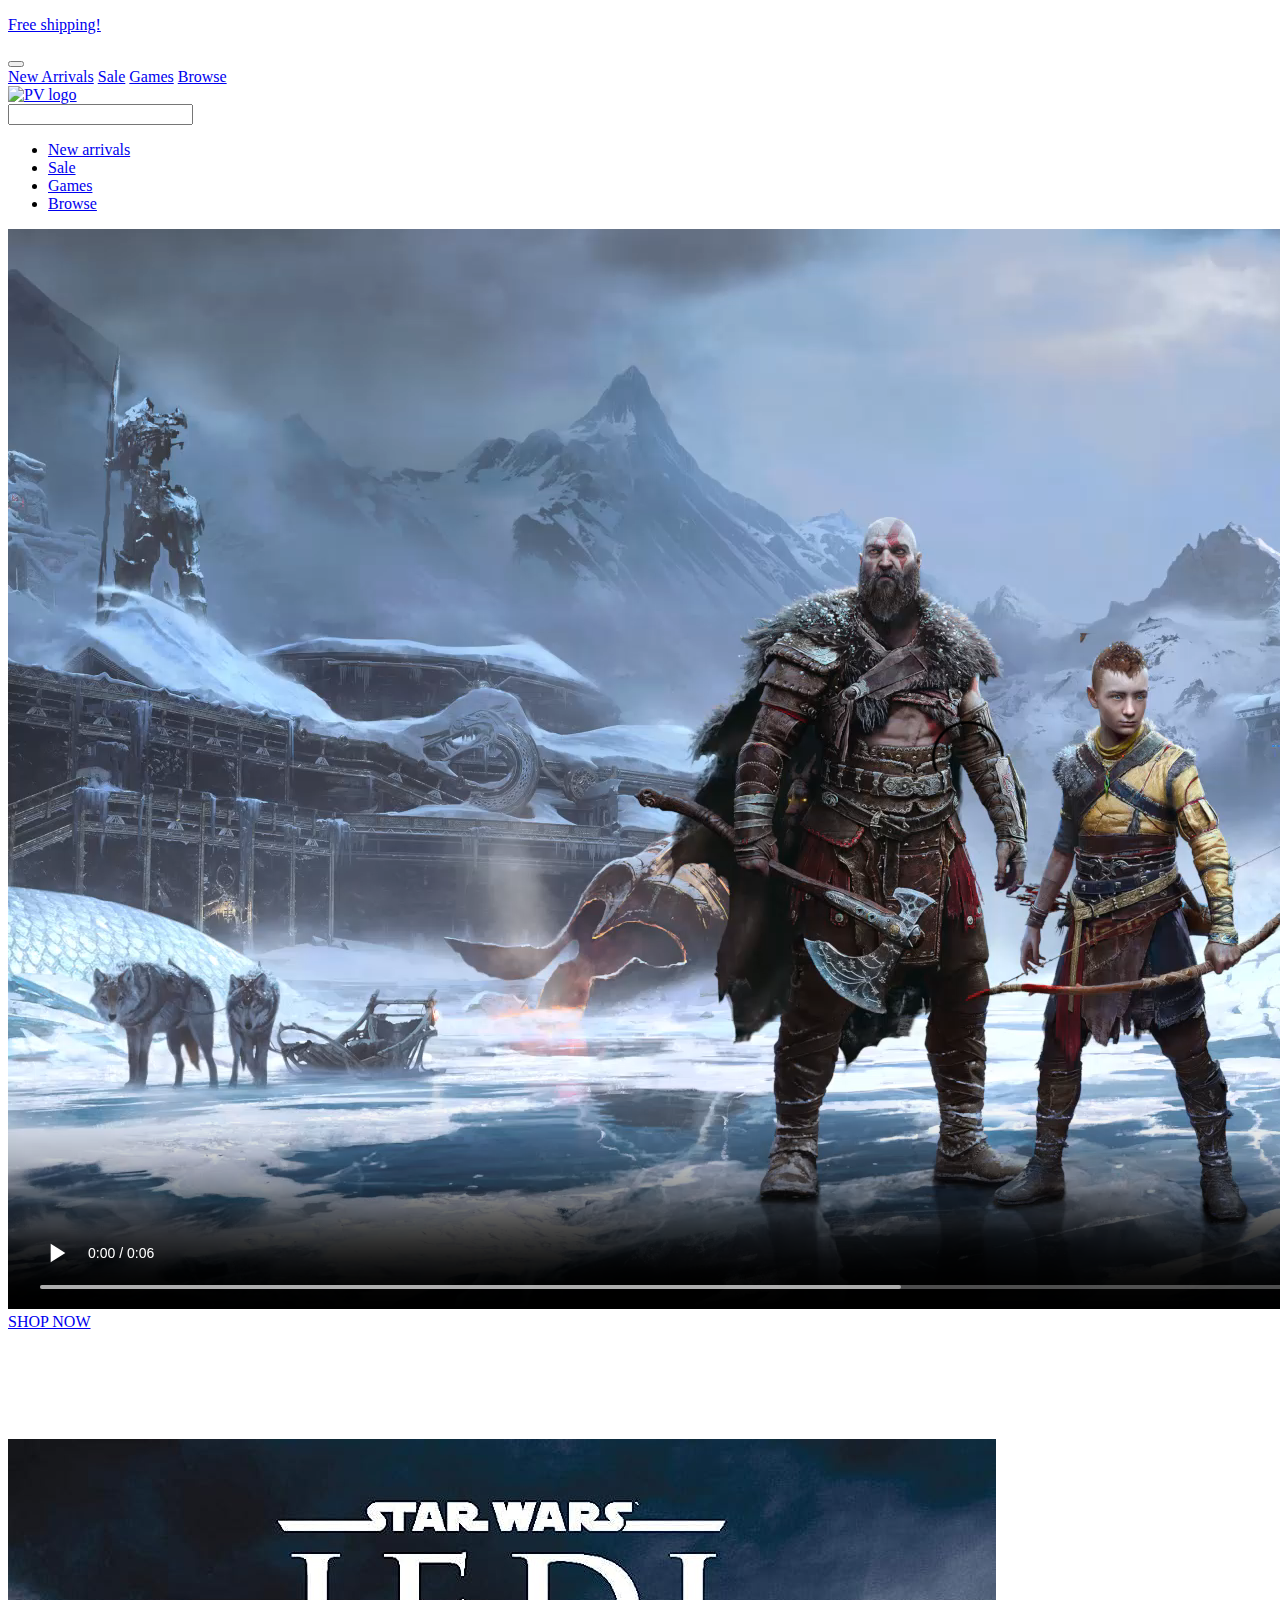
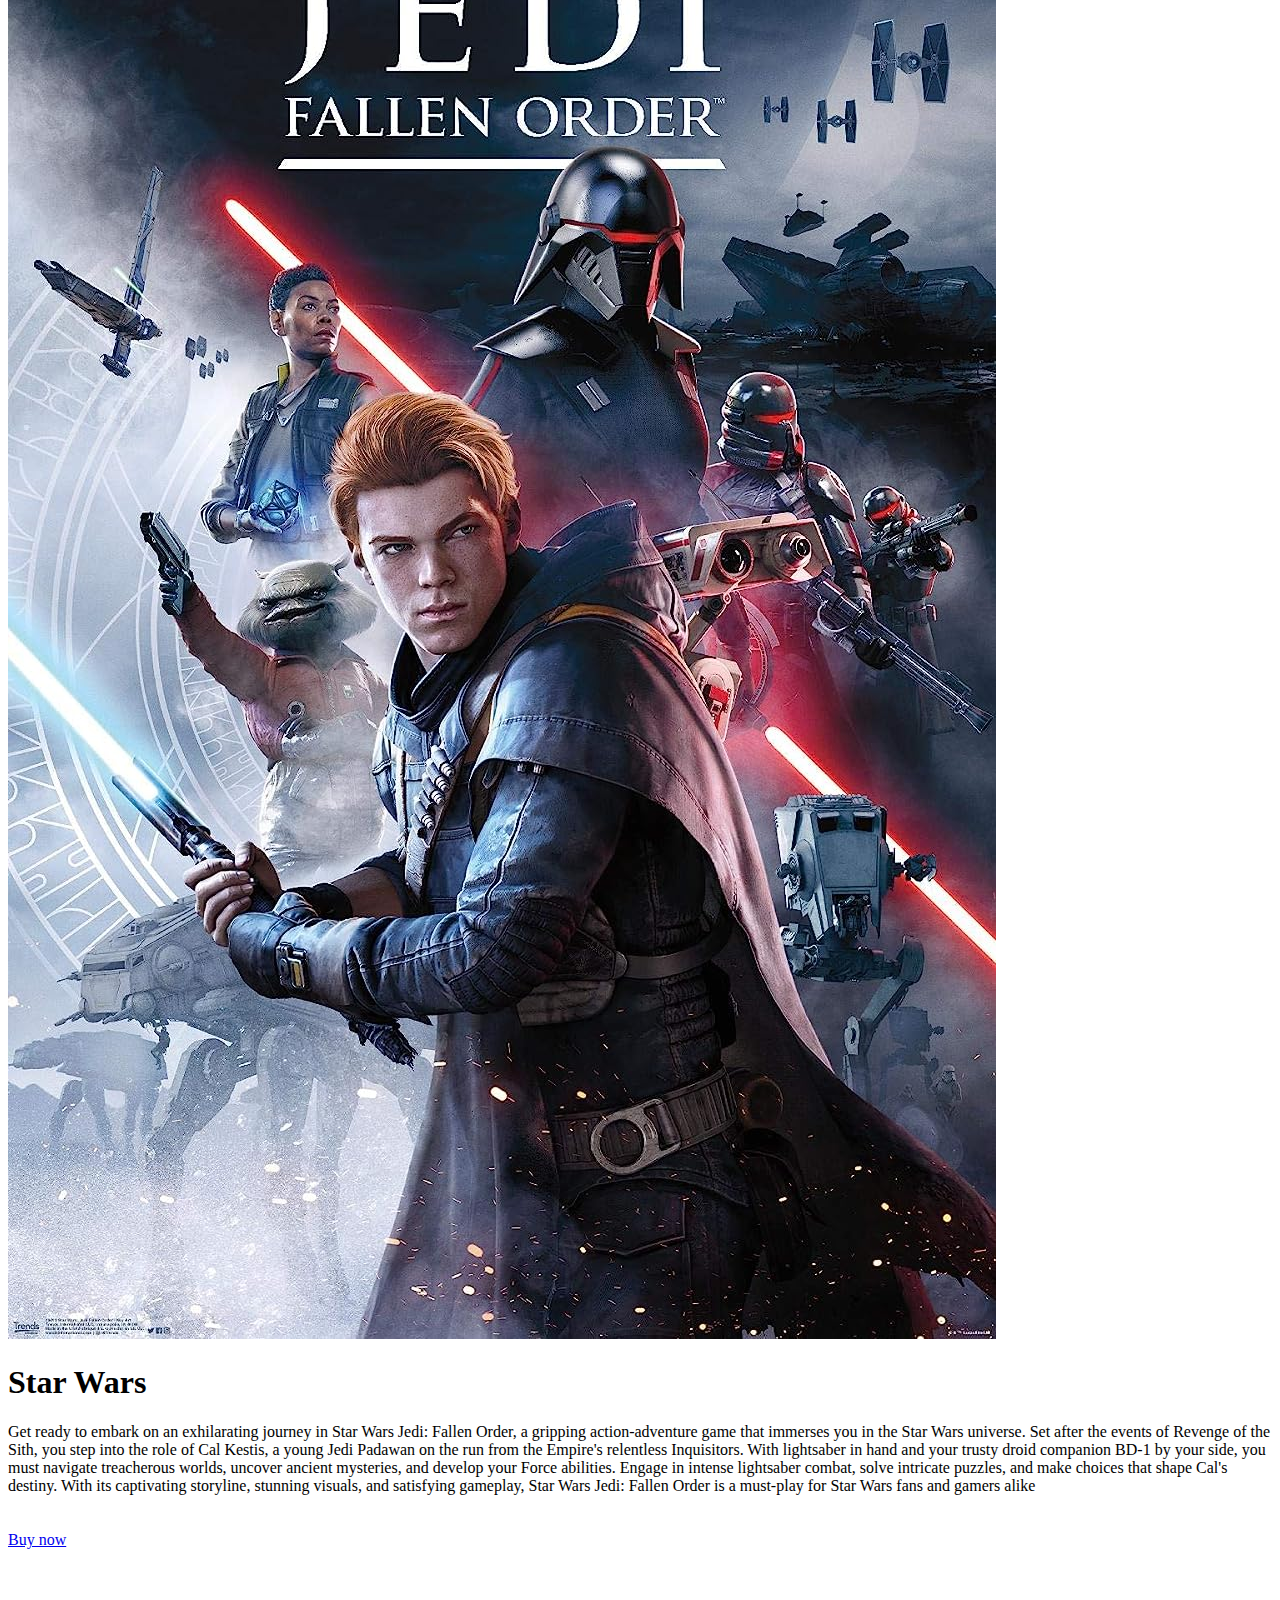
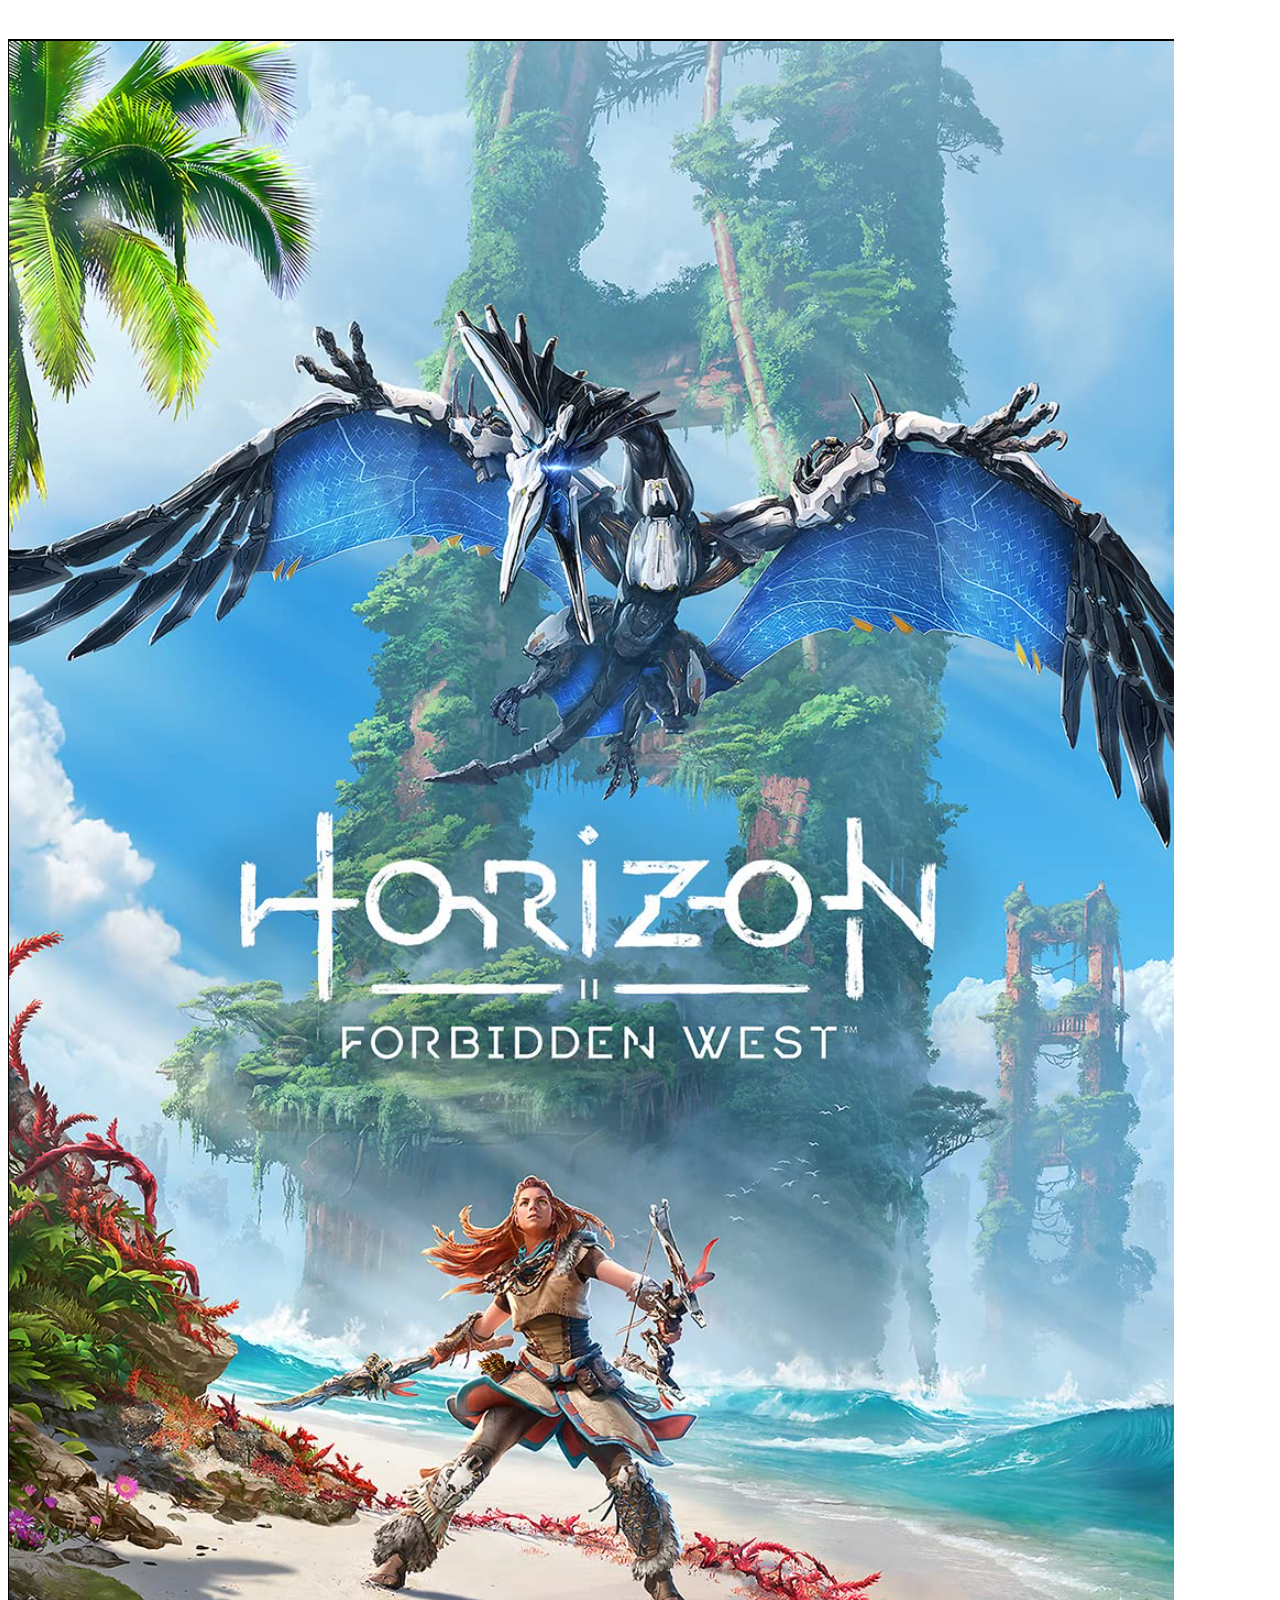
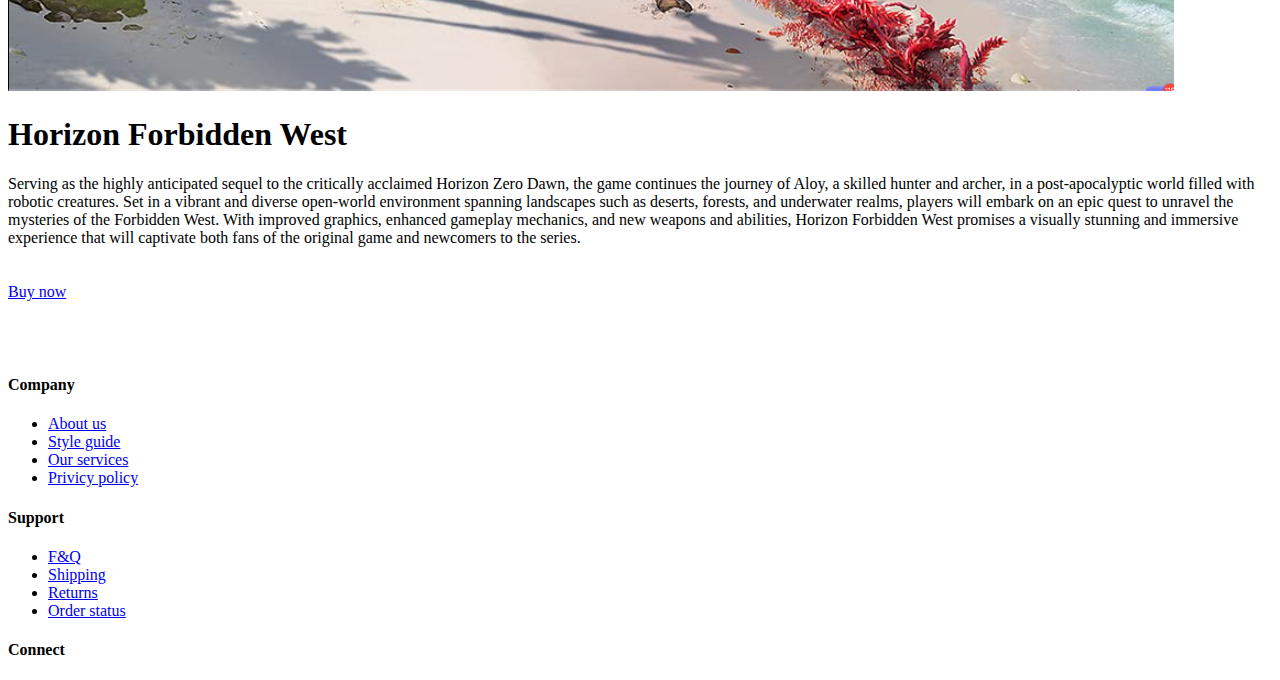
==== index.html @ 3351c24b "Added new pages and images" ====
<!DOCTYPE html>
<html lang="en">

<head>
  <meta charset="utf-8" />
  <title>PlayVista - Home</title>
  <meta name="viewport" content="width=device-width, initial-scale=1" />
  <script src="https://kit.fontawesome.com/40d5bdbdec.js" crossorigin="anonymous"></script>
  <link href="./css/main.css" rel="stylesheet" />
  <link href="./css/home.css" rel="stylesheet" />
  <link href="./css/browse.css" rel="stylesheet" />
  <link href="./css/flexbox.css" rel="stylesheet" />
  <link href="./css/fonts.css" rel="stylesheet" />
  <script src="./js/script.js"></script>

</head>

<body>
  <header>
    <div class="header-top">
      <p><a href="#">Free shipping!</a></p>
    </div>

    <div class="header-mid">
      <div class="mobile-icon">
        <div class="hamburger_menu_container">
          <button id="menu_icon_button" onclick="toggleMenu()">
            <i class="fa-solid fa-bars menu_icon" id="menu_icon"></i>
          </button>
          <div class="menu_container" id="hamburger_menu_contents">

            <a href="./new.html" class="nav-btn-link menu_item">New Arrivals</a>
            <a href="#" class="nav-btn-link menu_item">Sale</a>
            <a href="#" class="nav-btn-link menu_item">Games</a>
            <a href="./browse.html" class="nav-btn-link menu_item">Browse</a>
          </div>


        </div>
      </div>

      <div class="logo">
        <a href="index.html"><img src="./images/logoNew.png" alt="PV logo" /></a>
      </div>

      <div class="search-bar">
        <input type="text" name="search" />
        <i class="fa-solid fa-magnifying-glass"></i>
      </div>

      <div class="sign-cart">
        <a href="./cart.html"><i class="fa-solid fa-cart-shopping"></i></a>
        <a href="./profile.html"><i class="fa-solid fa-user"></i></a>
      </div>
    </div>

    <div class="fixedheaderpart">
      <div class="header-bot">
        <nav>
          <ul>
            <li><a href="./new.html" class="nav-btn-link">New arrivals</a></li>
            <li><a href="#" class="nav-btn-link">Sale</a></li>
            <li><a href="#" class="nav-btn-link">Games</a></li>
            <li><a href="browse.html" class="nav-btn-link">Browse</a></li>
          </ul>
        </nav>
      </div>

  </header>

  <main>
    <div class="herohead">
      <div class="hero">
        <video src="./Images/god-of-war-raganrok-video-hero-mobile-01-en-21oct22.mp4" controls="false" autoplay
          loop></video>
        <a href="#" class="btn-link">SHOP NOW</a>
      </div>
      <br></br>
      <br></br>
      <br></br>
      <div class="box">
        <!-- 
                      using the div to group elements under the class name box and images.   
                  -->
        <div class="box-item-image">
          <img src="./Images/starWars.jpg" alt="Bad image">
          <!-- <figcaption>Beware of robots like this.</figcaption> -->
        </div>

        <!-- 
                      Wrapping our text in a <div> so we can position it next to our text.
                  -->

        <div class="box-item-text">
          <h1 class="headersHome">Star Wars</h1>
          Get ready to embark on an exhilarating journey in Star Wars Jedi: Fallen Order, a gripping action-adventure
          game that immerses you in the Star Wars universe.
          Set after the events of Revenge of the Sith, you step into the role of Cal Kestis, a young Jedi Padawan on the
          run from the Empire's relentless Inquisitors.
          With lightsaber in hand and your trusty droid companion BD-1 by your side, you must navigate treacherous
          worlds, uncover ancient mysteries, and develop your Force abilities.
          Engage in intense lightsaber combat, solve intricate puzzles, and make choices that shape Cal's destiny.
          With its captivating storyline, stunning visuals, and satisfying gameplay, Star Wars Jedi: Fallen Order is a
          must-play for Star Wars fans and gamers alike
          <br></br>
          <br>
          <div class="buy"><a href="cart.html">Buy now</a></div>
          </br>
        </div>
      </div>
      <br></br>
      <br></br>
      <div class="box">
        <!-- 
                      using the div to group elements under the class name box and images.   
                  -->
        <div class="box-item-image2">
          <img src="./Images/horizon.png" alt="Bad image">
          <!-- <figcaption>Beware of robots like this.</figcaption> -->
        </div>

        <!-- 
                      Wrapping our text in a <div> so we can position it next to our text.
                  -->

        <div class="box-item-text2">
          <h1 class="headersHome">Horizon Forbidden West</h1>
          Serving as the highly anticipated sequel to the critically acclaimed Horizon Zero Dawn, the game continues the
          journey of Aloy, a skilled hunter and archer, in a post-apocalyptic
          world filled with robotic creatures. Set in a vibrant and diverse open-world environment spanning landscapes
          such as deserts, forests, and underwater realms, players will embark
          on an epic quest to unravel the mysteries of the Forbidden West. With improved graphics, enhanced gameplay
          mechanics, and new weapons and abilities, Horizon Forbidden West promises
          a visually stunning and immersive experience that will captivate both fans of the original game and newcomers
          to the series.
          <br></br>
          <br>
          <div class="buy"><a href="cart.html">Buy now</a></div>
          </br>
        </div>
      </div>
    </div>
    <script src="./js/hamburger.js"></script>
  </main>
  <br></br>

</body>


<footer class="footer">
  <div class="container">
    <div class="row">
      <div class="footer-col">
        <h4>Company</h4>
        <ul>
          <li><a href="#">About us</a></li>
          <li><a href="guide.html">Style guide</a></li>
          <li><a href="#">Our services</a></li>
          <li><a href="#">Privicy policy</a></li>
        </ul>
      </div>
      <div class="footer-col">
        <h4>Support</h4>

        <ul>
          <li><a href="#">F&Q</a></li>
          <li><a href="#">Shipping</a></li>
          <li><a href="#">Returns</a></li>
          <li><a href="#">Order status</a></li>
        </ul>
      </div>

      <div class="footer-col">
        <h4>Connect</h4>

        <div class="social-links">
          <a href="#"><i class="fab fa-facebook-f"></i></a>
          <a href="#"><i class="fab fa-twitter"></i></a>
          <a href="#"><i class="fab fa-instagram"></i></a>
          <a href="#"><i class="fab fa-youtube"></i></a>

        </div>

      </div>
    </div>
  </div>
</footer>

</html>
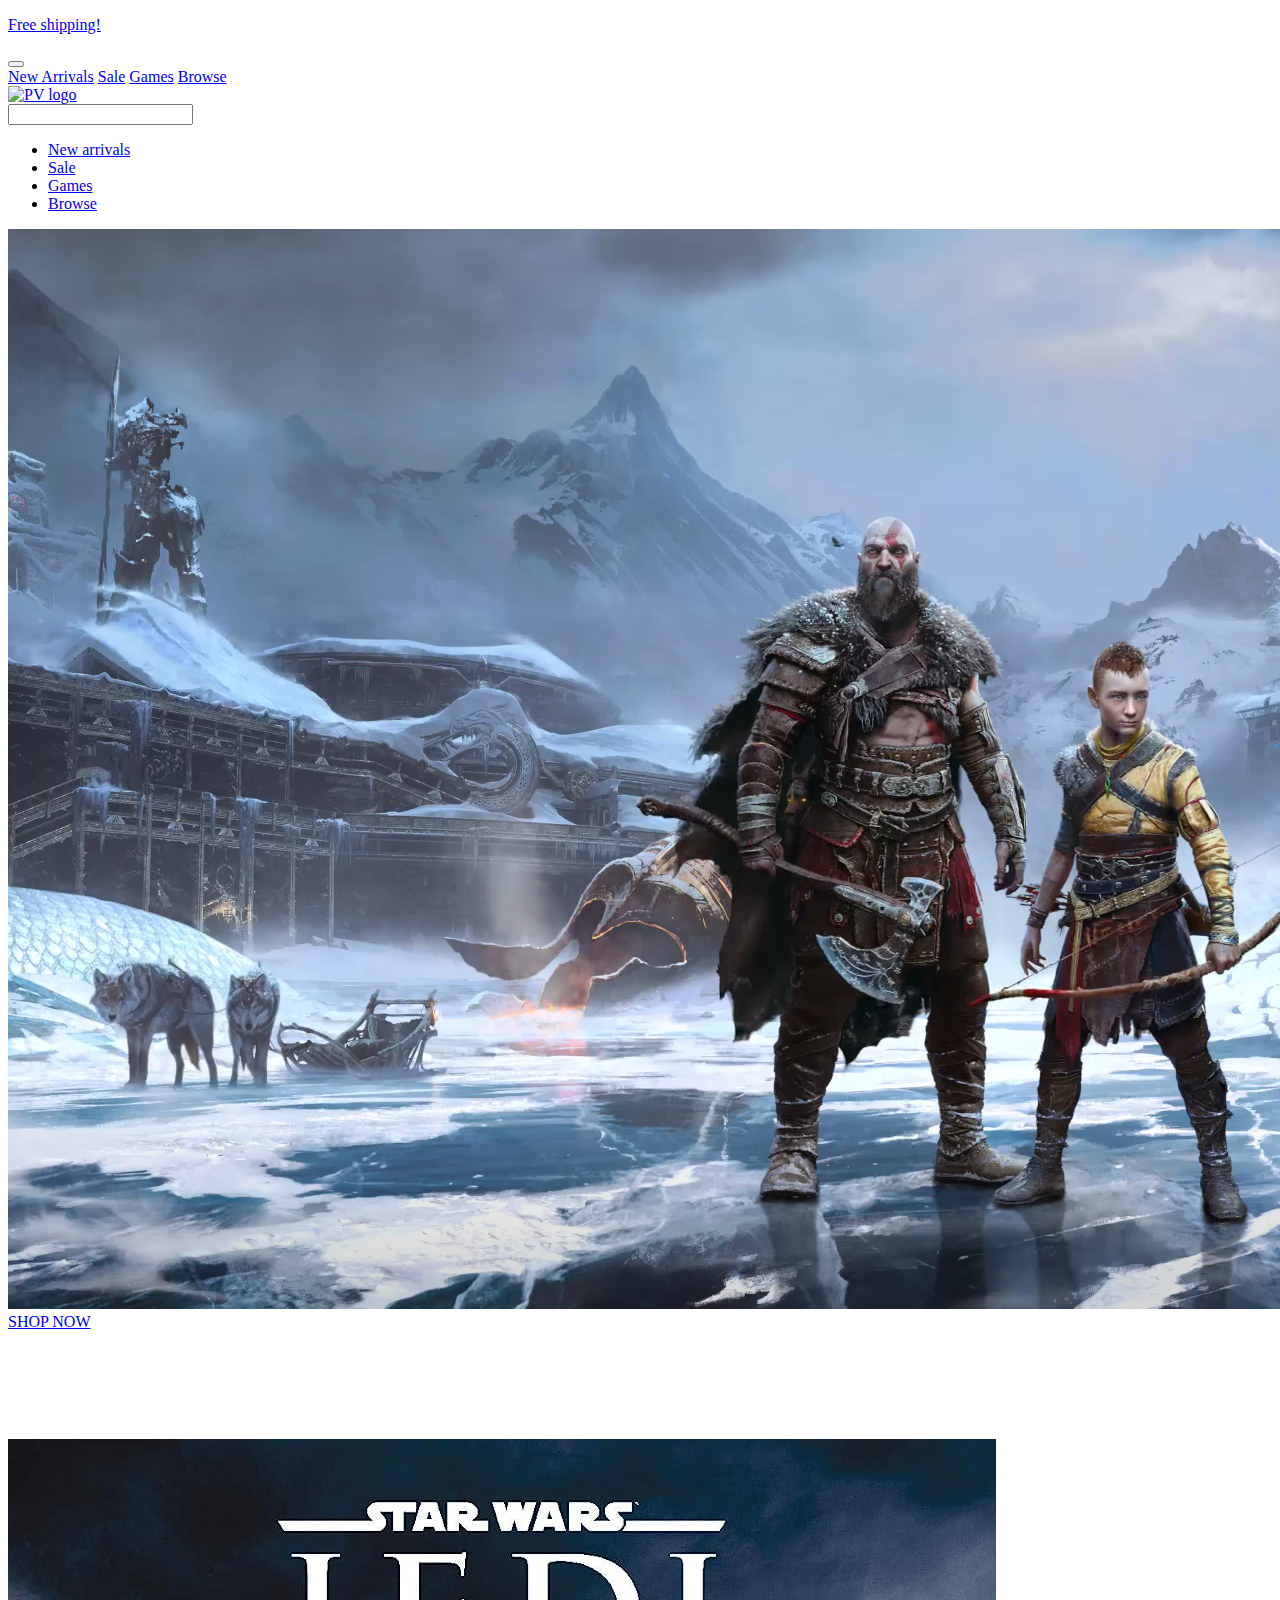
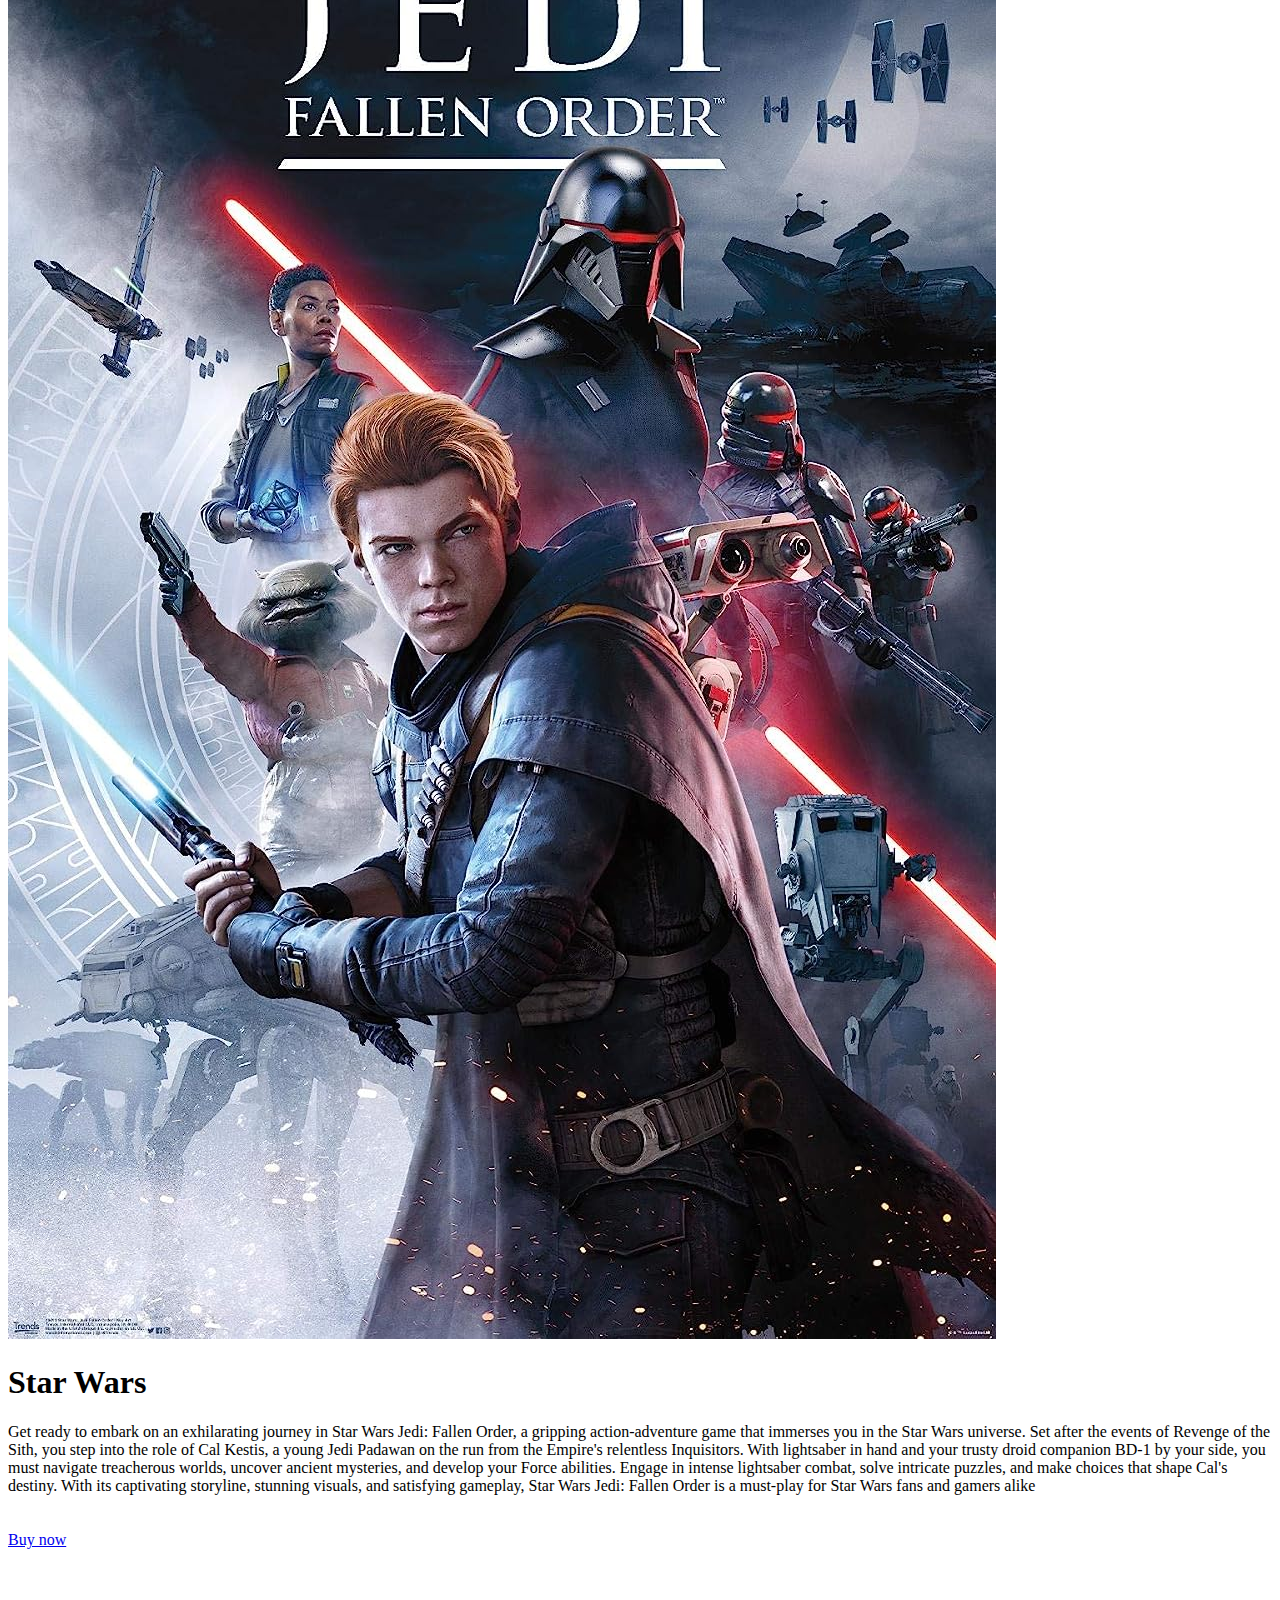
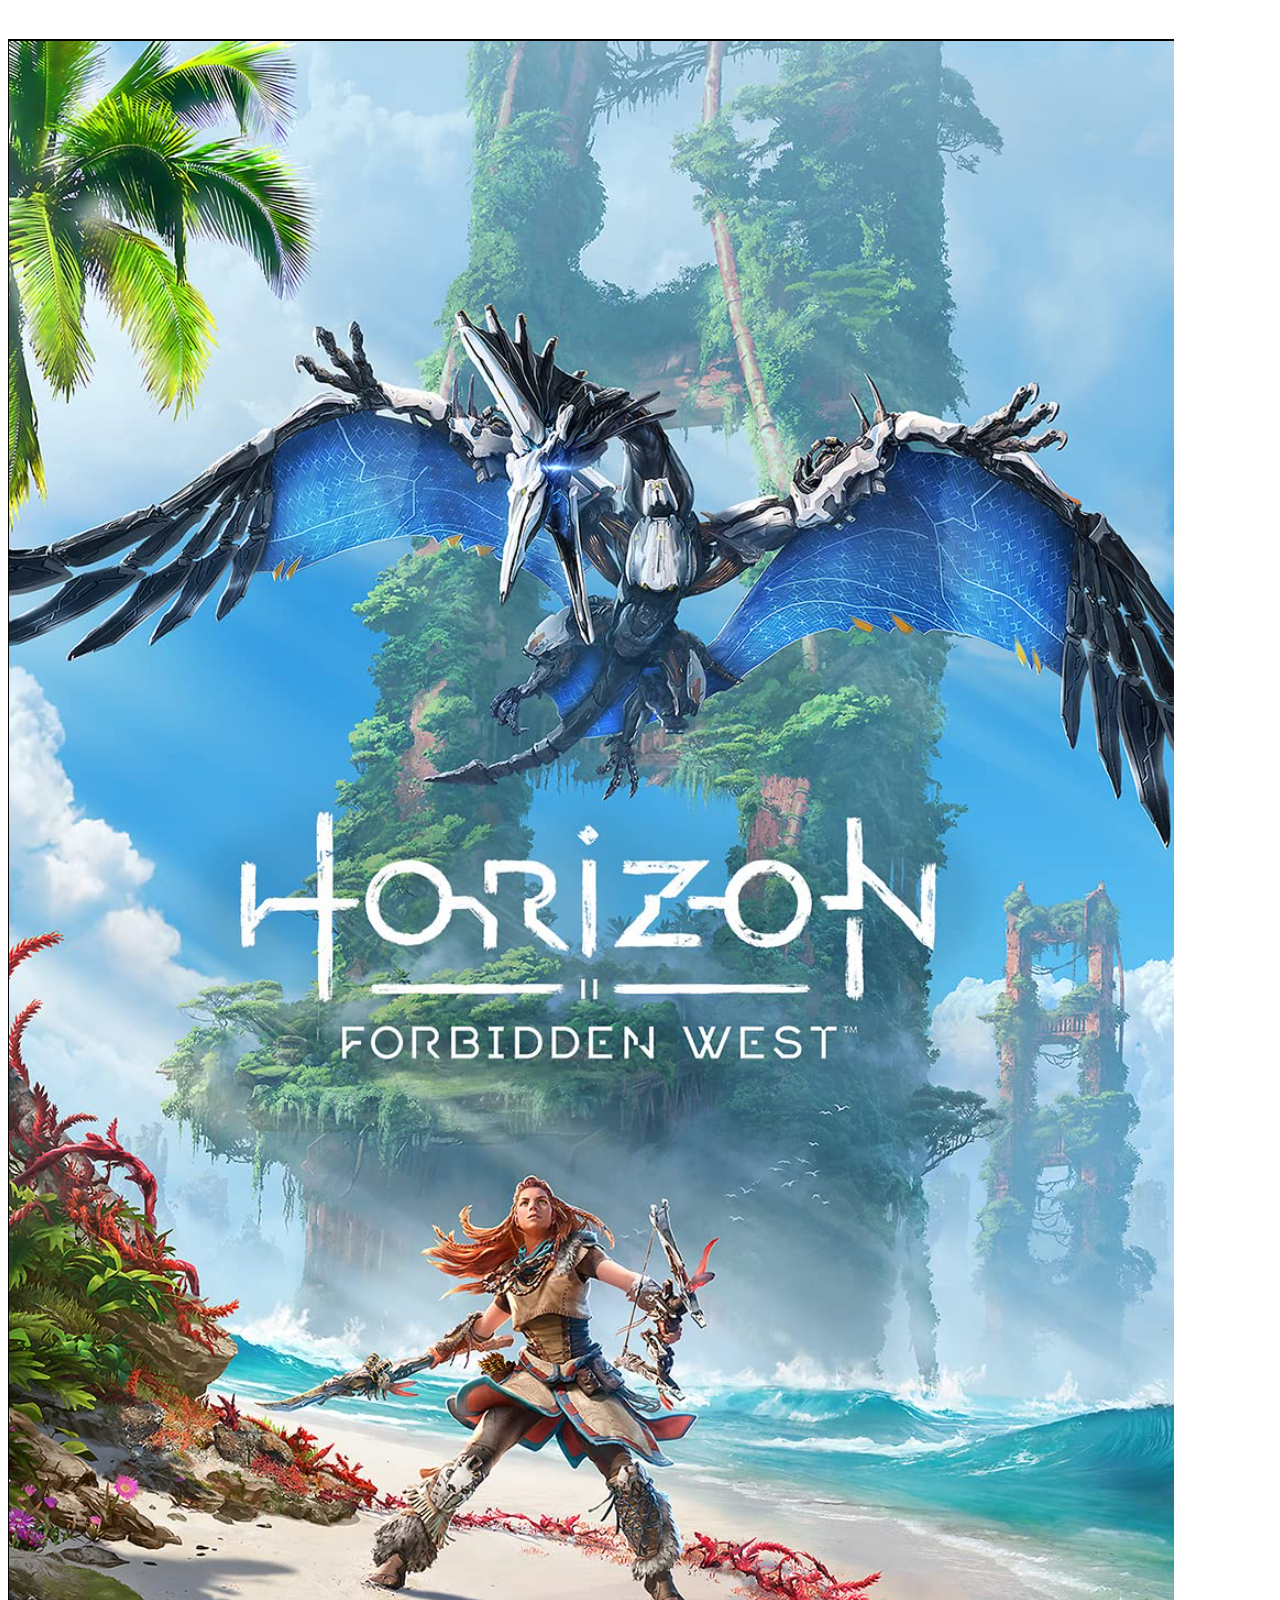
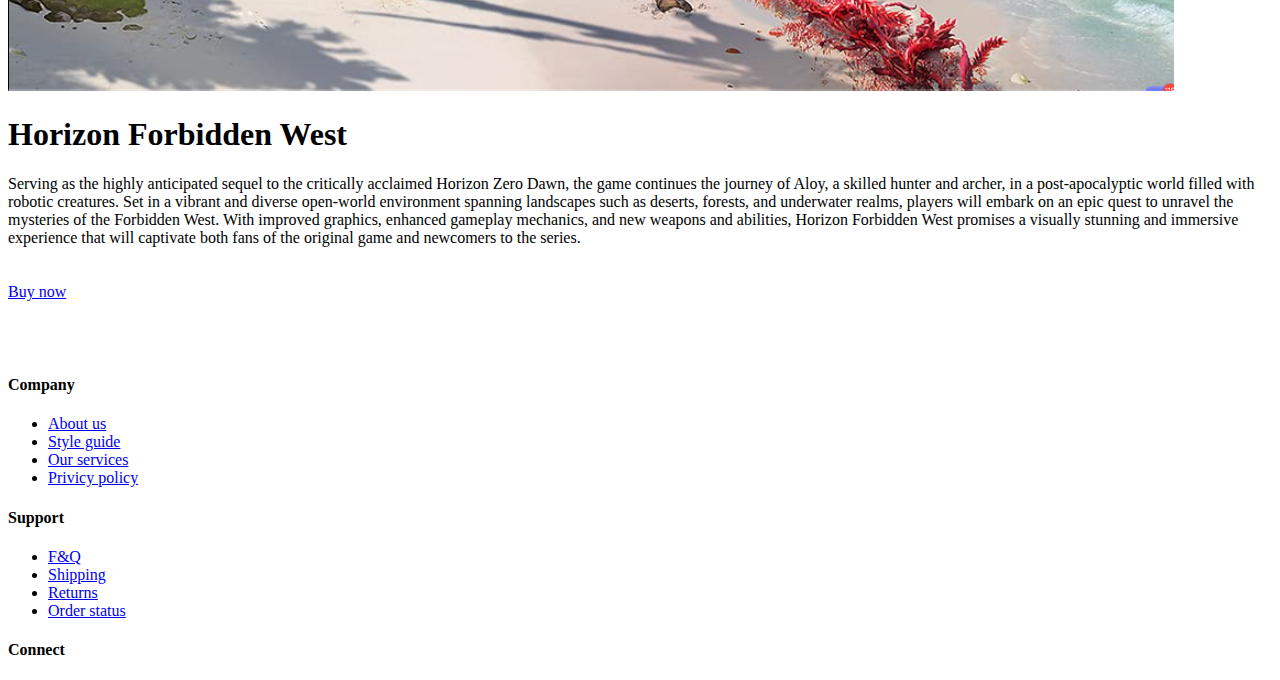
==== commit ef9ba419: "Merge remote-tracking branch 'origin/dev' into dev" ====
--- a/index.html
+++ b/index.html
@@ -71,7 +71,7 @@
   <main>
     <div class="herohead">
       <div class="hero">
-        <video src="./Images/god-of-war-raganrok-video-hero-mobile-01-en-21oct22.mp4" controls="false" autoplay
+        <video src="./Images/god-of-war-raganrok-video-hero-mobile-01-en-21oct22.mp4" controls="false" autoplay muted
           loop></video>
         <a href="#" class="btn-link">SHOP NOW</a>
       </div>
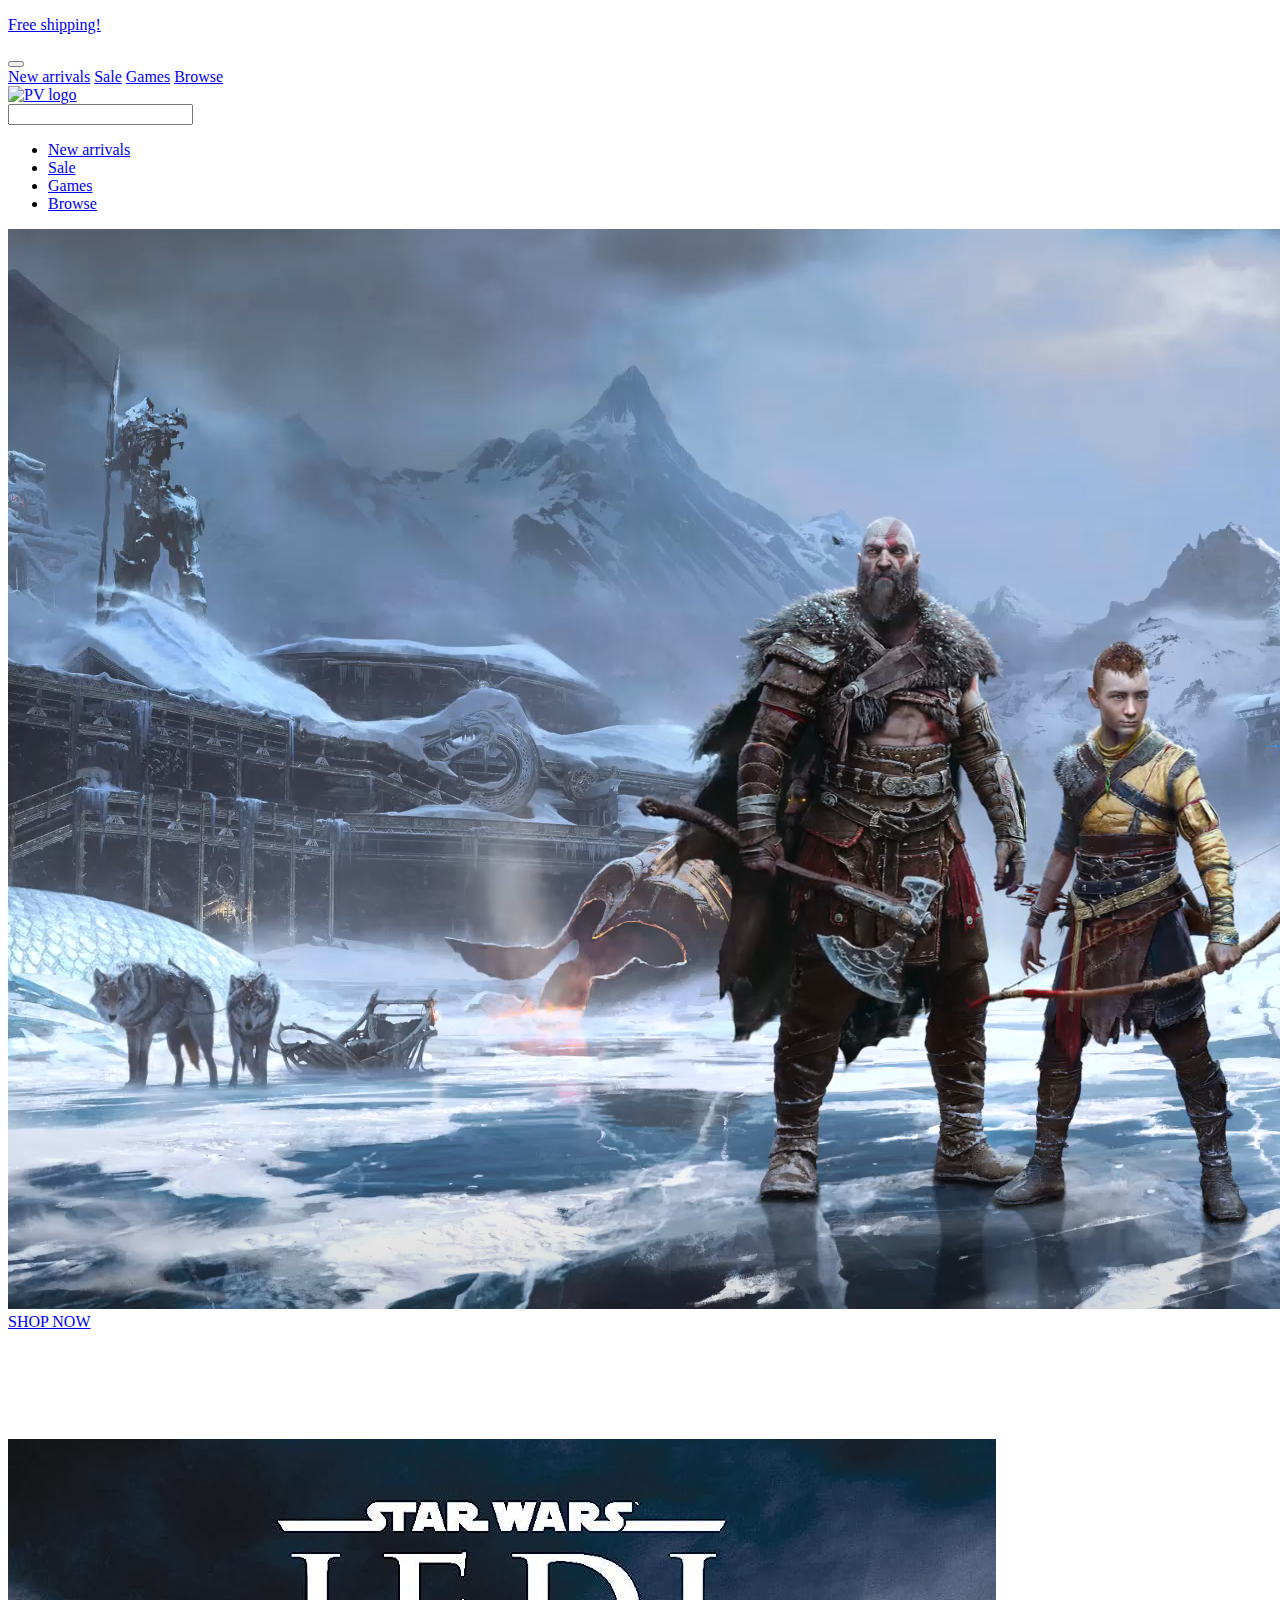
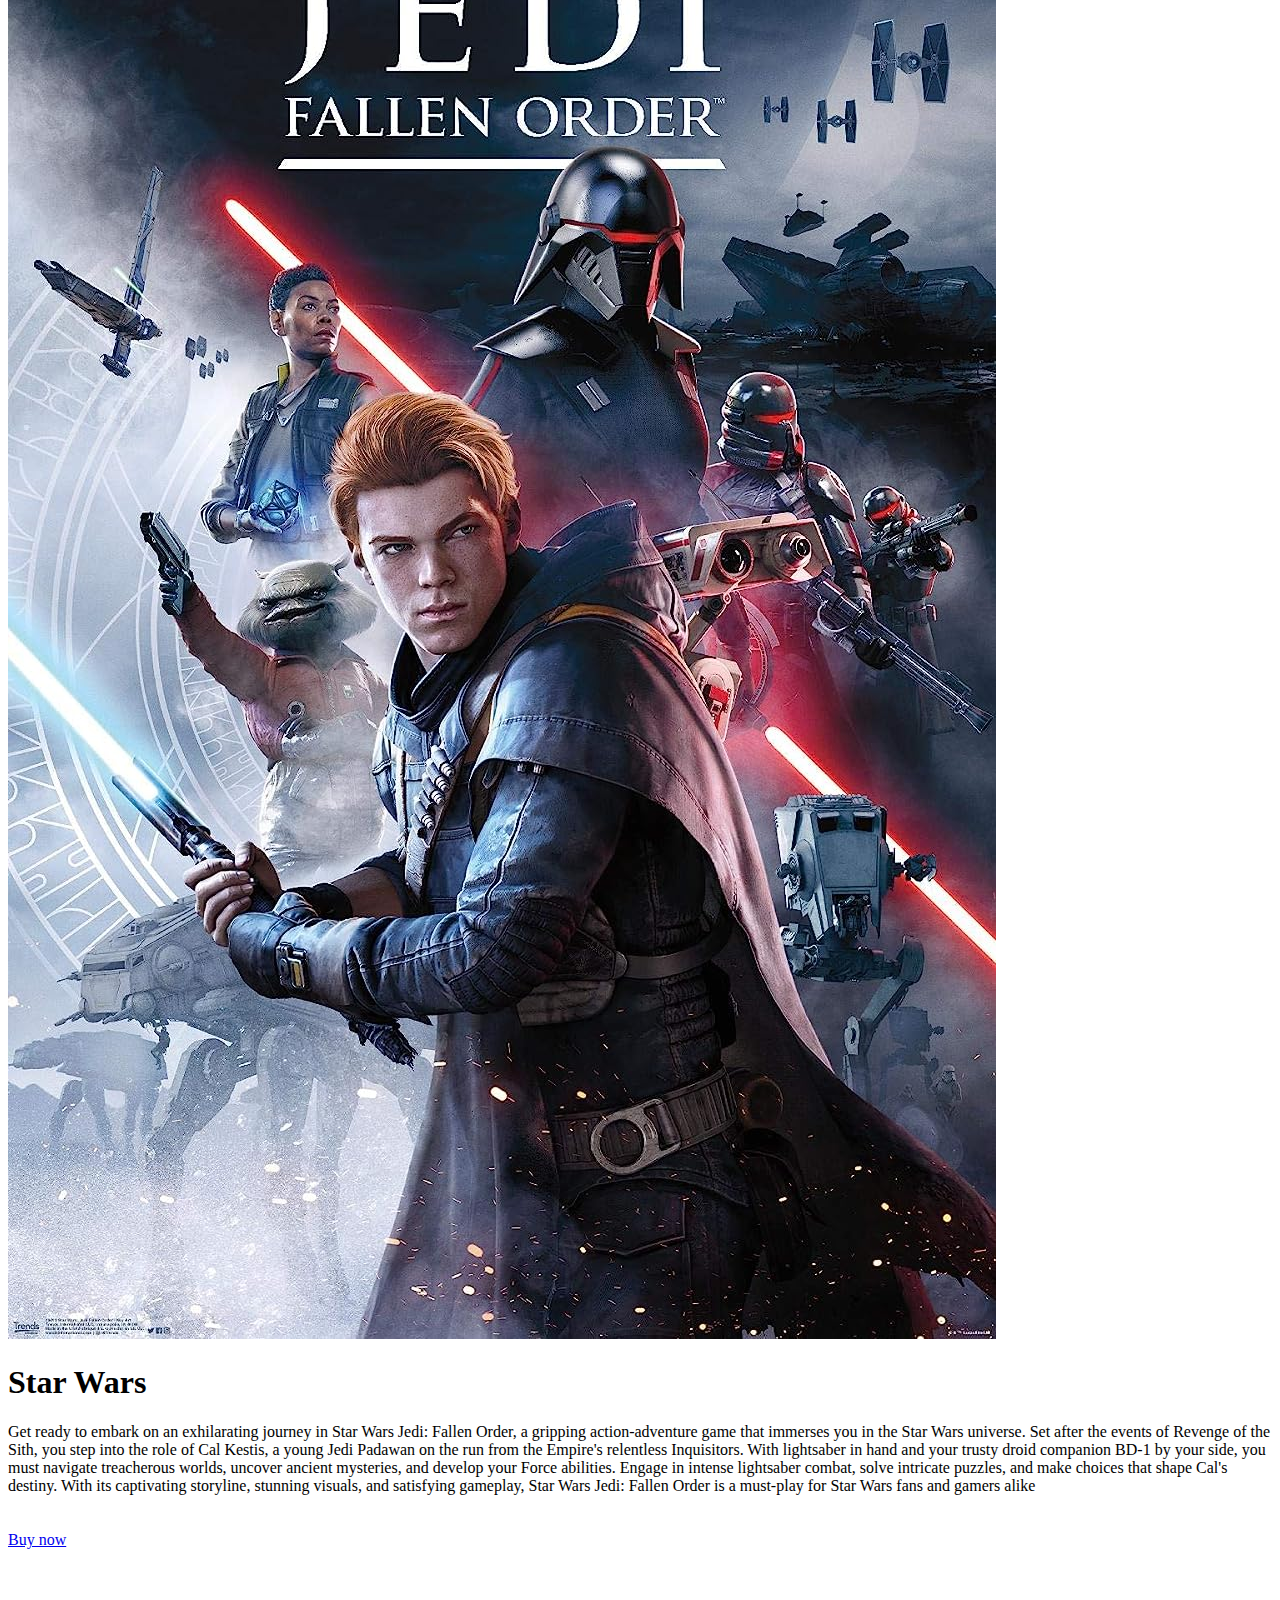
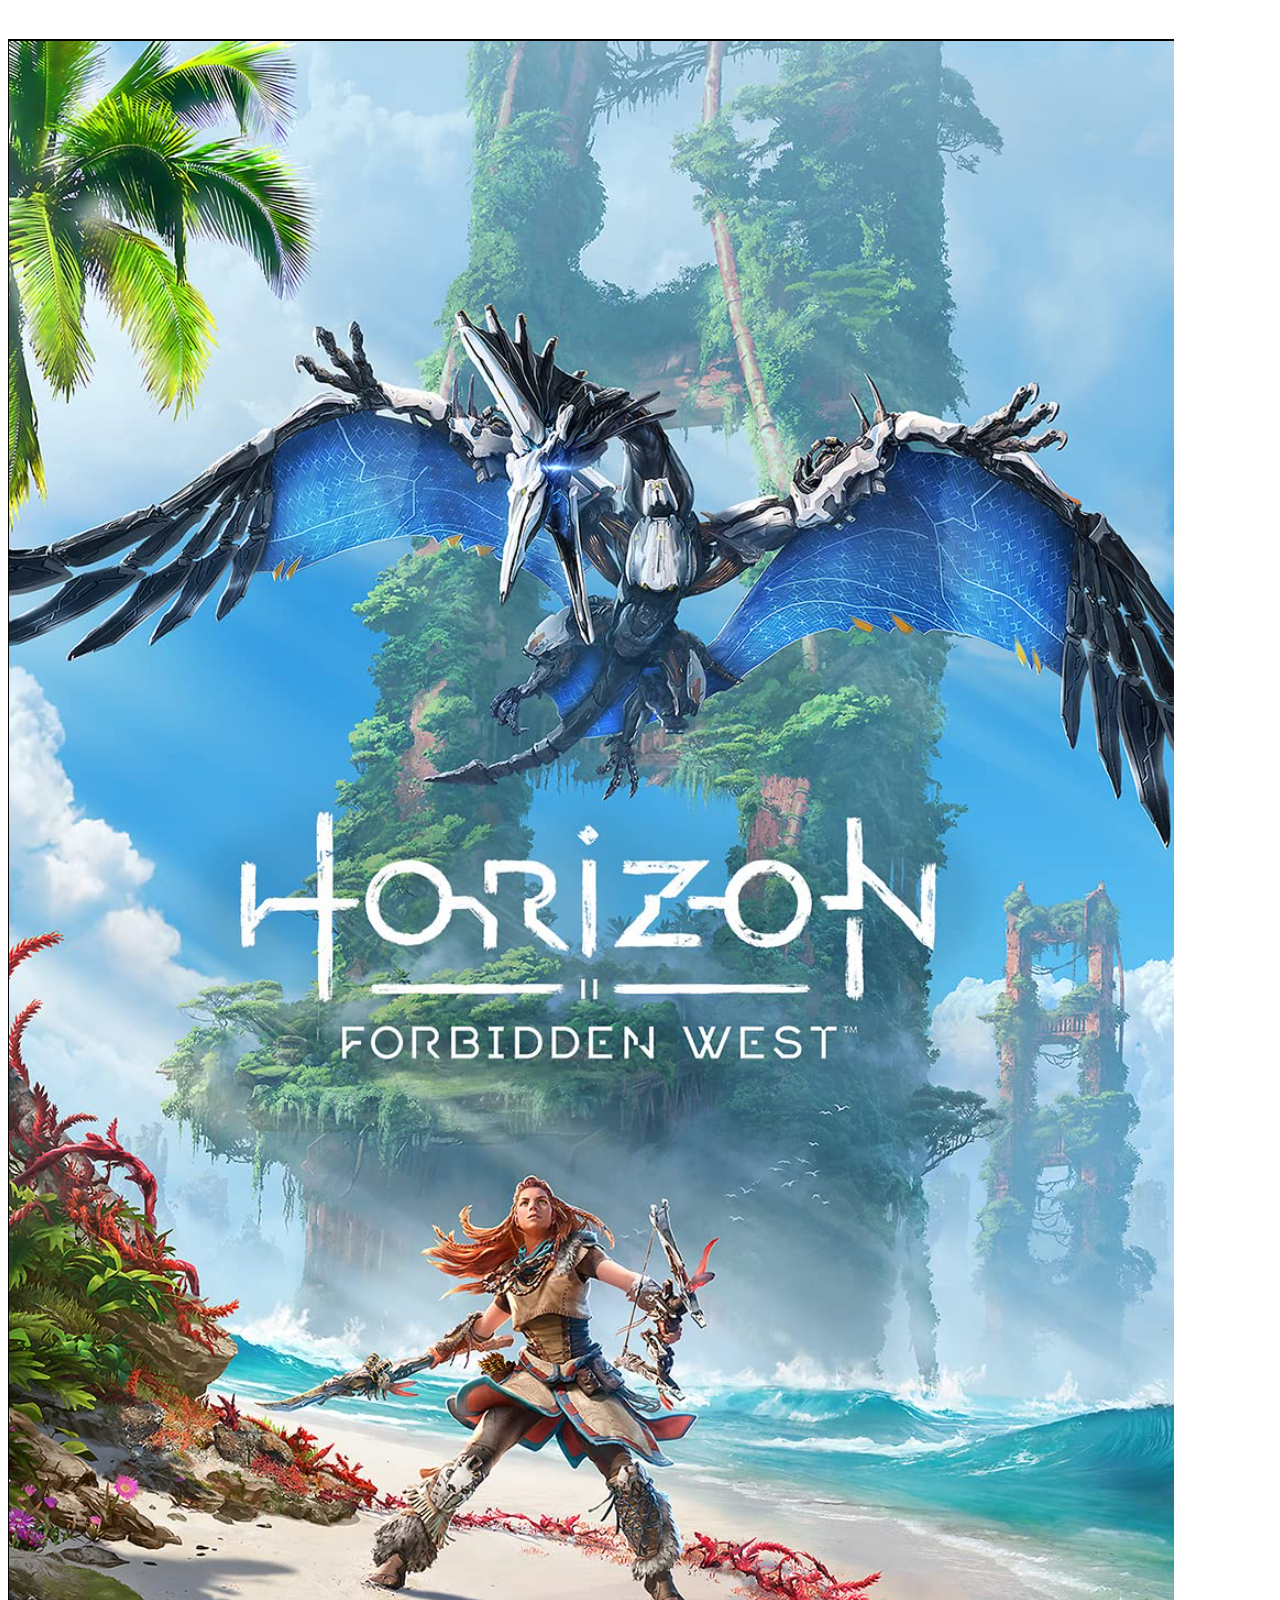
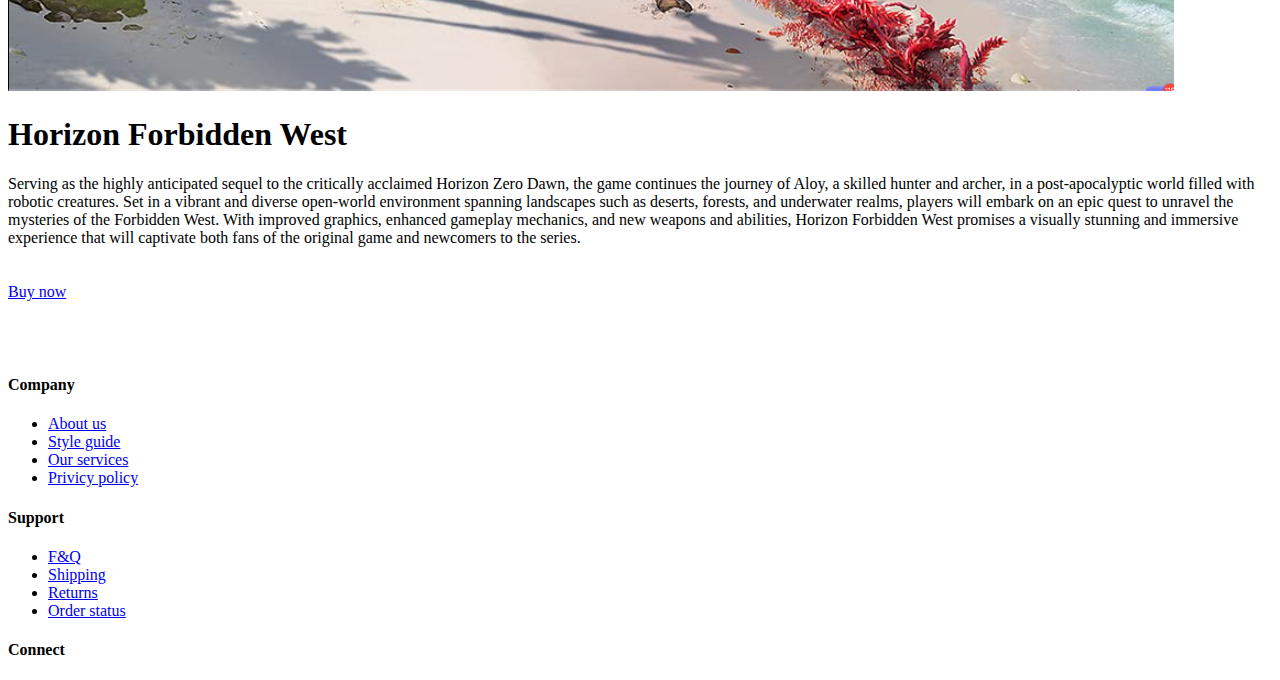
==== commit 6a8b37d4: "Fixed slideshow" ====
--- a/index.html
+++ b/index.html
@@ -11,7 +11,7 @@
   <link href="./css/browse.css" rel="stylesheet" />
   <link href="./css/flexbox.css" rel="stylesheet" />
   <link href="./css/fonts.css" rel="stylesheet" />
-  <script src="./js/script.js"></script>
+  <script src="./script.js"></script>
 
 </head>
 
@@ -28,8 +28,7 @@
             <i class="fa-solid fa-bars menu_icon" id="menu_icon"></i>
           </button>
           <div class="menu_container" id="hamburger_menu_contents">
-
-            <a href="./new.html" class="nav-btn-link menu_item">New Arrivals</a>
+            <a href="#" class="nav-btn-link menu_item">New arrivals</a>
             <a href="#" class="nav-btn-link menu_item">Sale</a>
             <a href="#" class="nav-btn-link menu_item">Games</a>
             <a href="./browse.html" class="nav-btn-link menu_item">Browse</a>
@@ -58,7 +57,7 @@
       <div class="header-bot">
         <nav>
           <ul>
-            <li><a href="./new.html" class="nav-btn-link">New arrivals</a></li>
+            <li><a href="#" class="nav-btn-link">New arrivals</a></li>
             <li><a href="#" class="nav-btn-link">Sale</a></li>
             <li><a href="#" class="nav-btn-link">Games</a></li>
             <li><a href="browse.html" class="nav-btn-link">Browse</a></li>
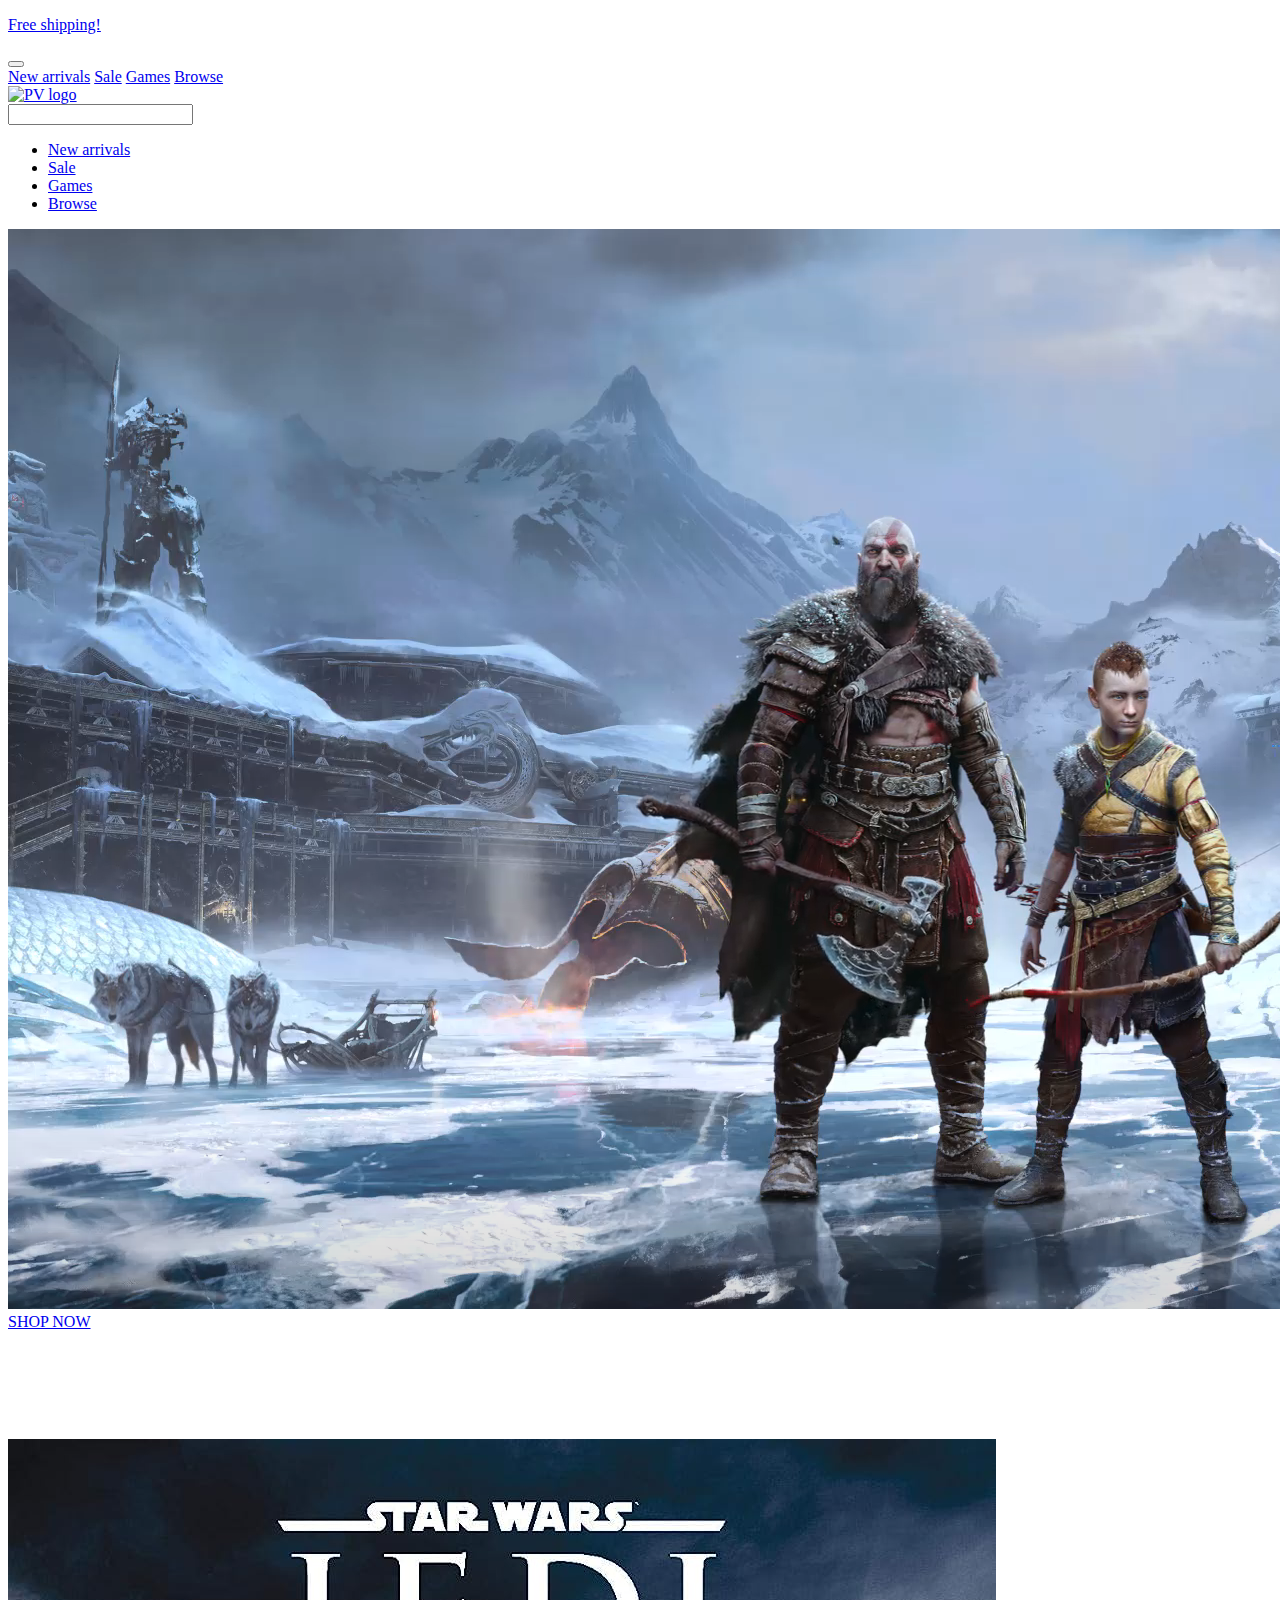
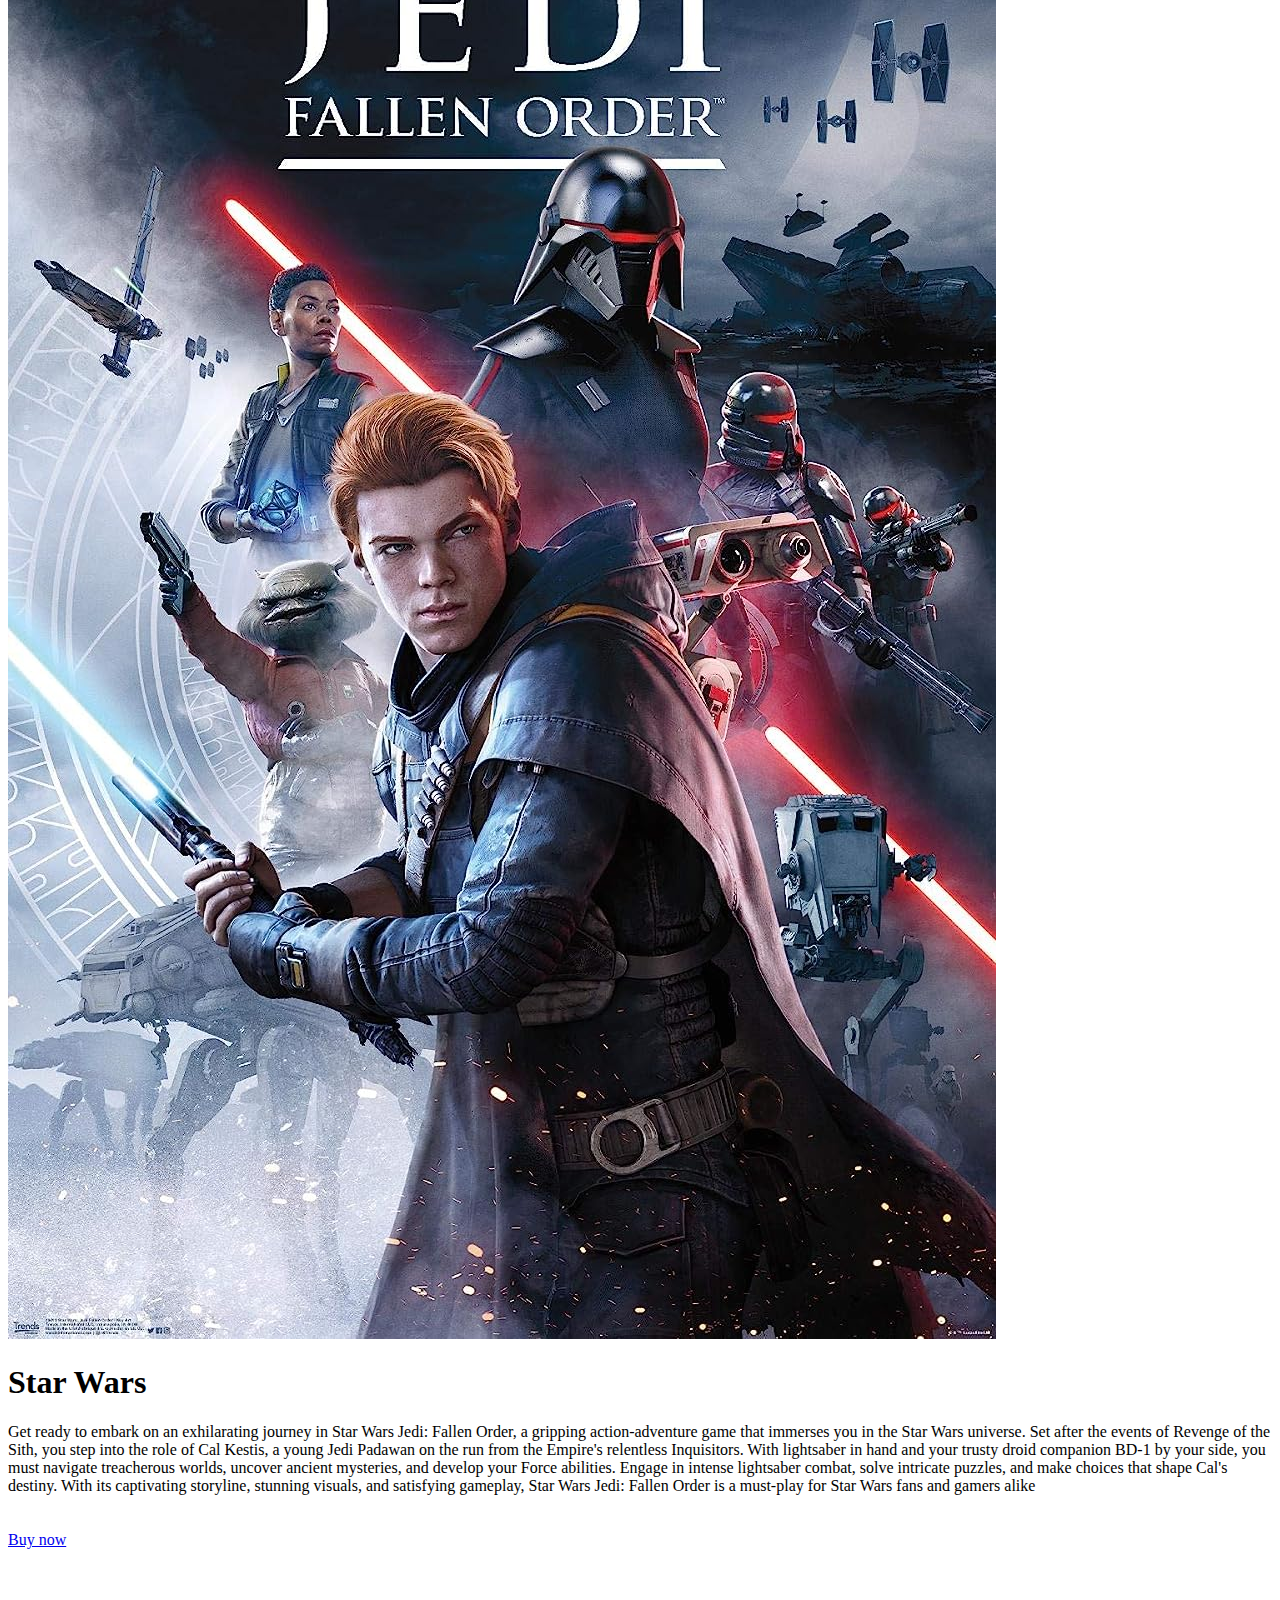
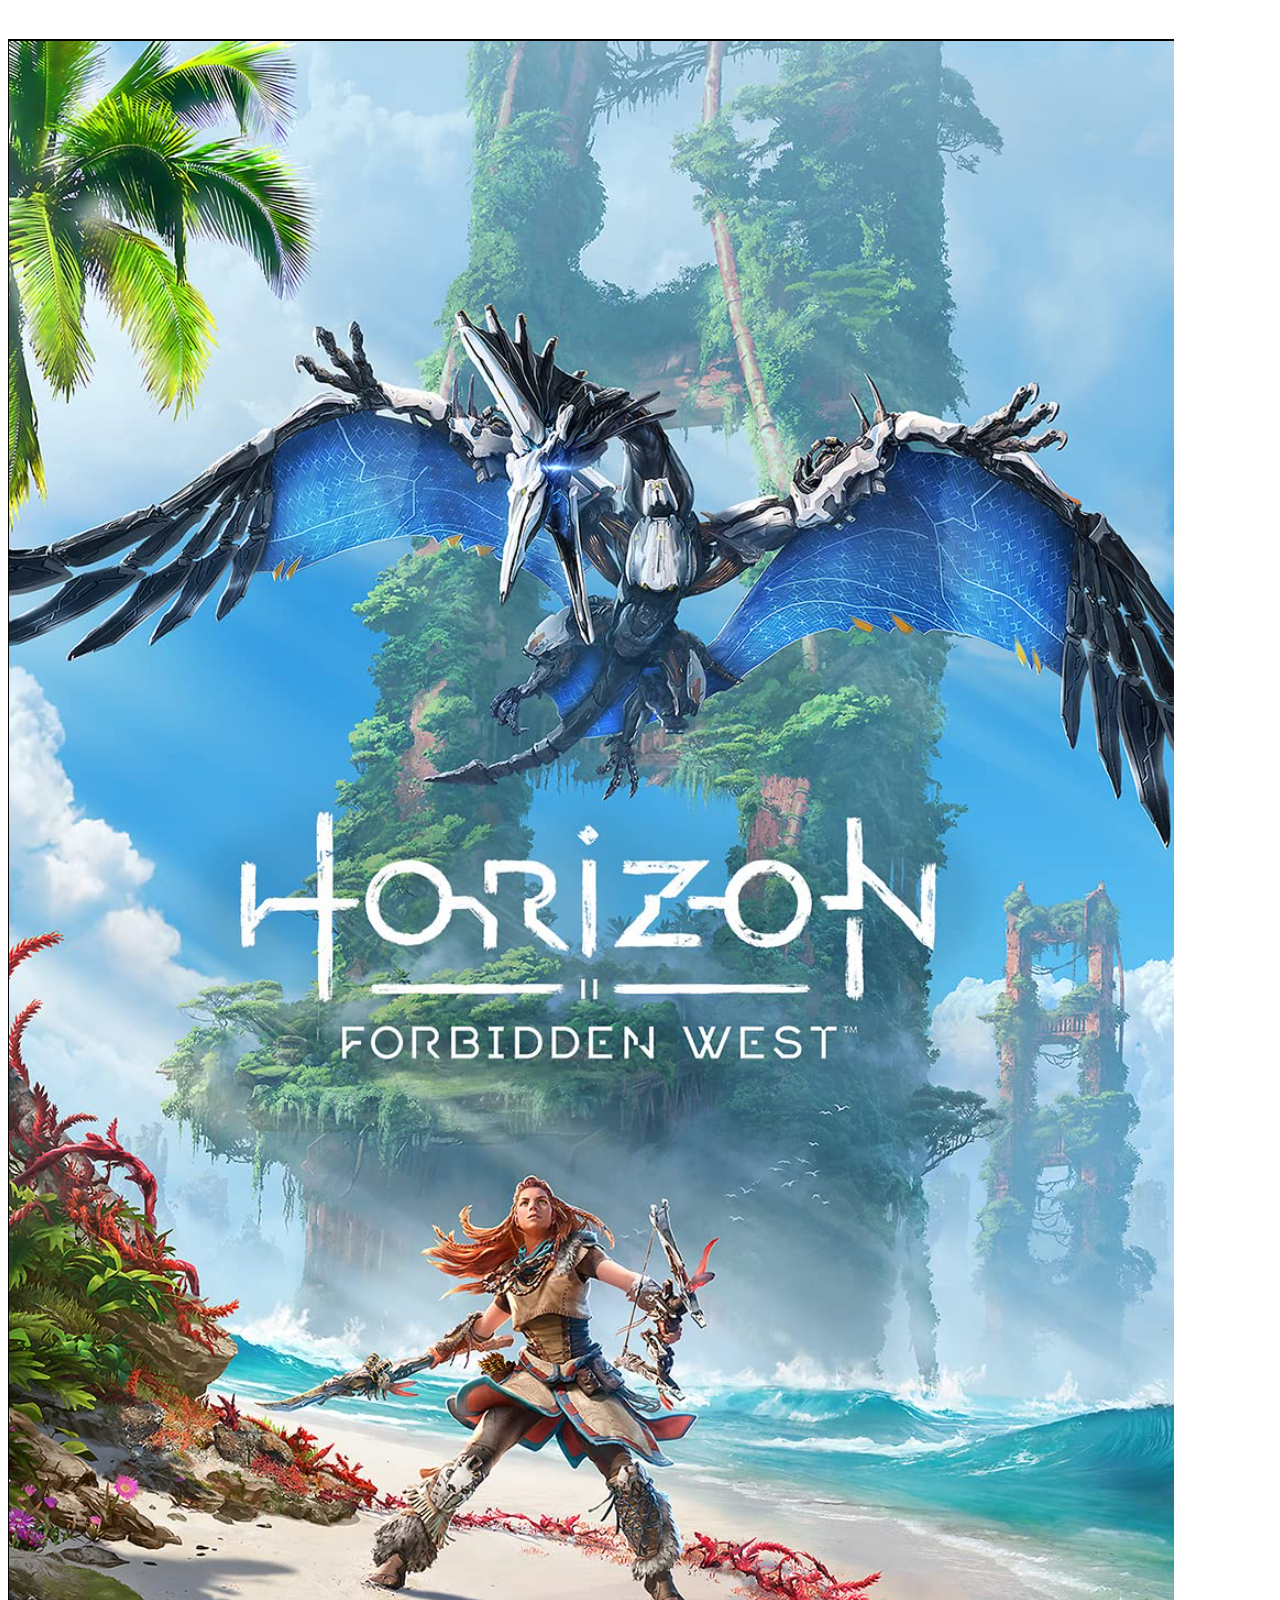
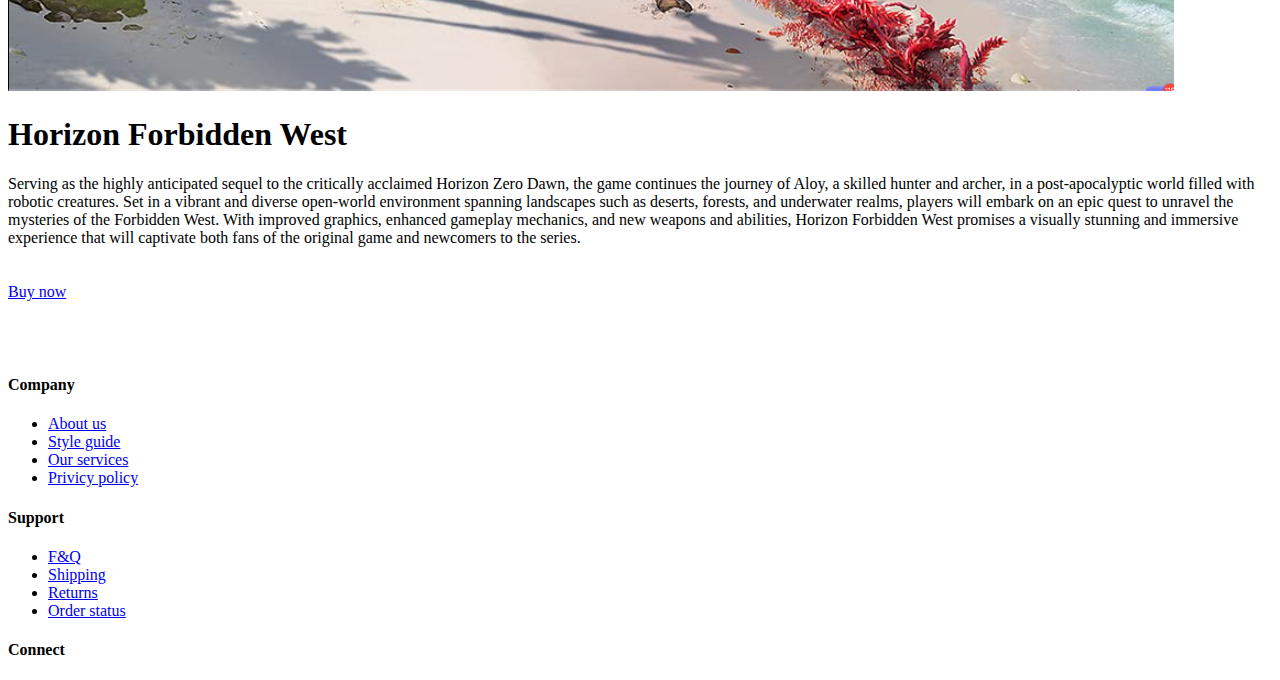
==== commit cae8c9aa: "Fixed header not being sticky" ====
--- a/index.html
+++ b/index.html
@@ -16,10 +16,10 @@
 </head>
 
 <body>
+  <div class="header-top">
+    <p><a href="#">Free shipping!</a></p>
+  </div>
   <header>
-    <div class="header-top">
-      <p><a href="#">Free shipping!</a></p>
-    </div>
 
     <div class="header-mid">
       <div class="mobile-icon">
@@ -33,8 +33,6 @@
             <a href="#" class="nav-btn-link menu_item">Games</a>
             <a href="./browse.html" class="nav-btn-link menu_item">Browse</a>
           </div>
-
-
         </div>
       </div>
 
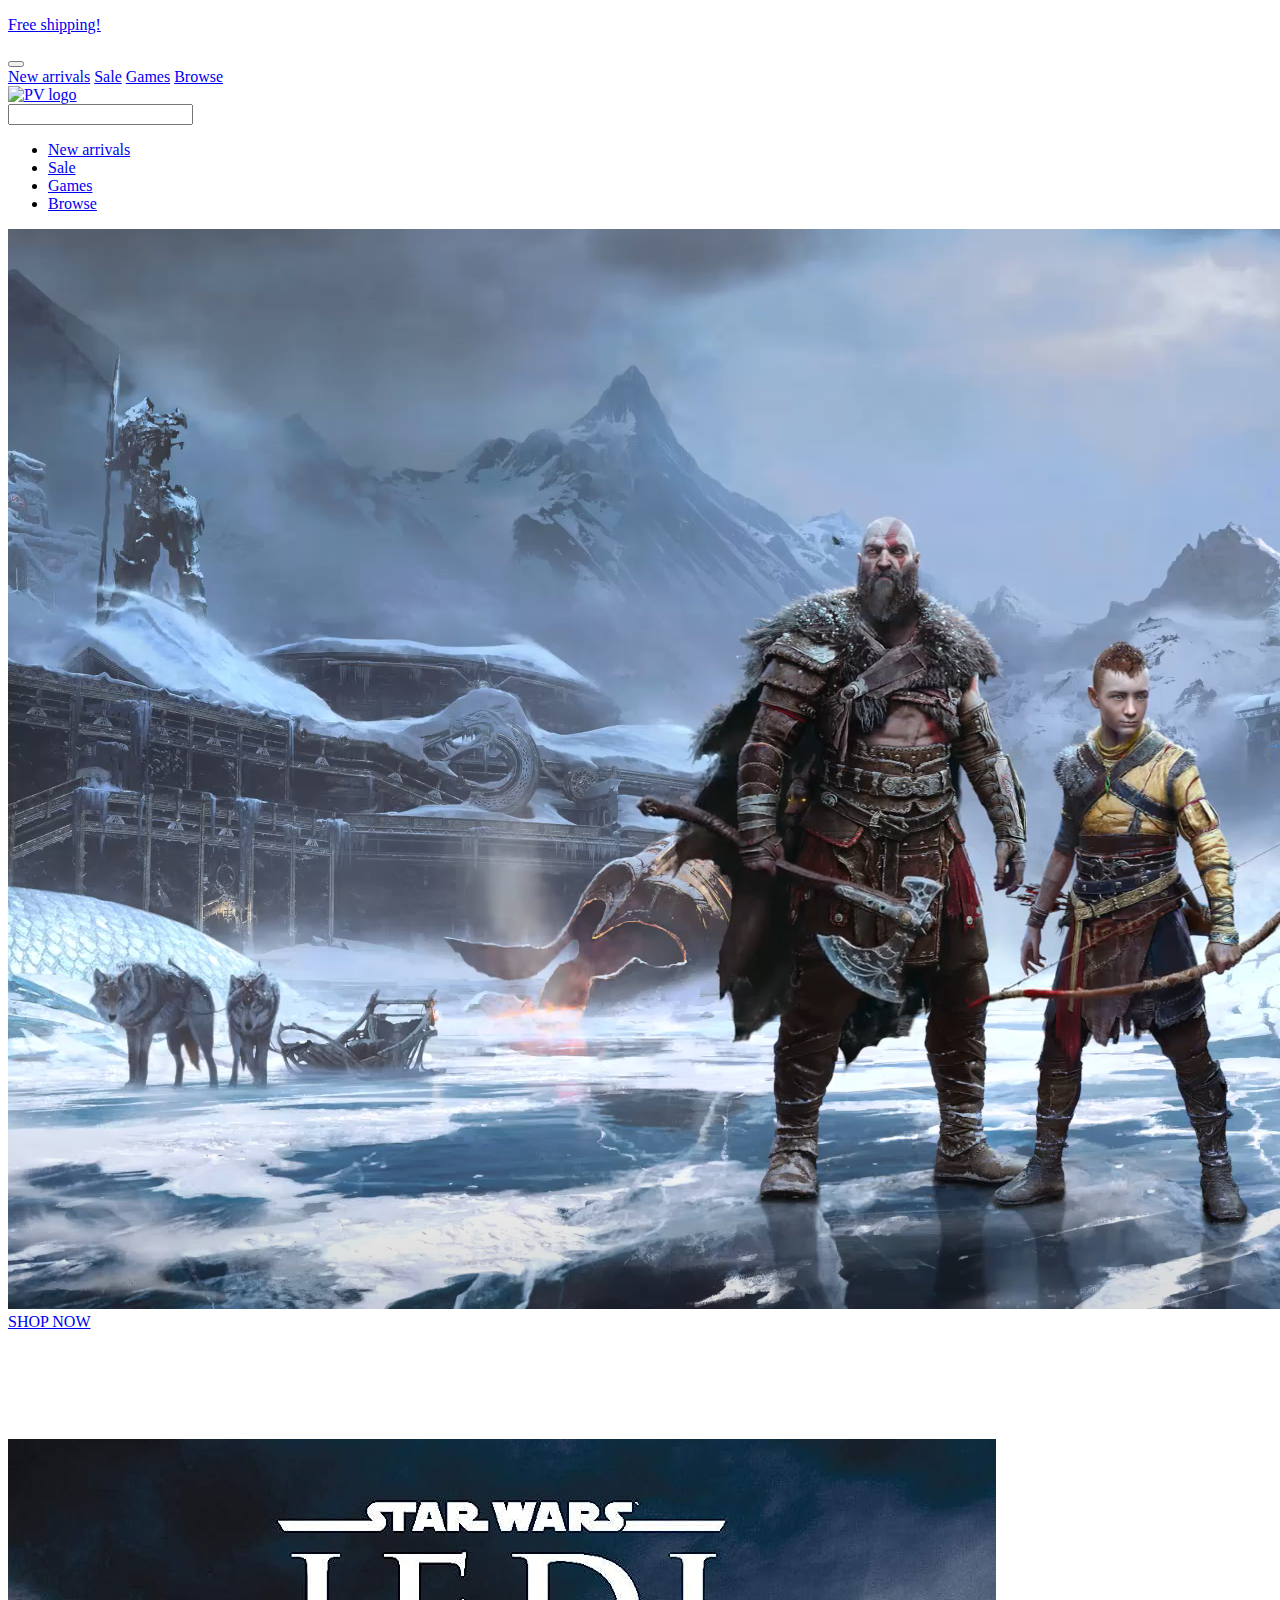
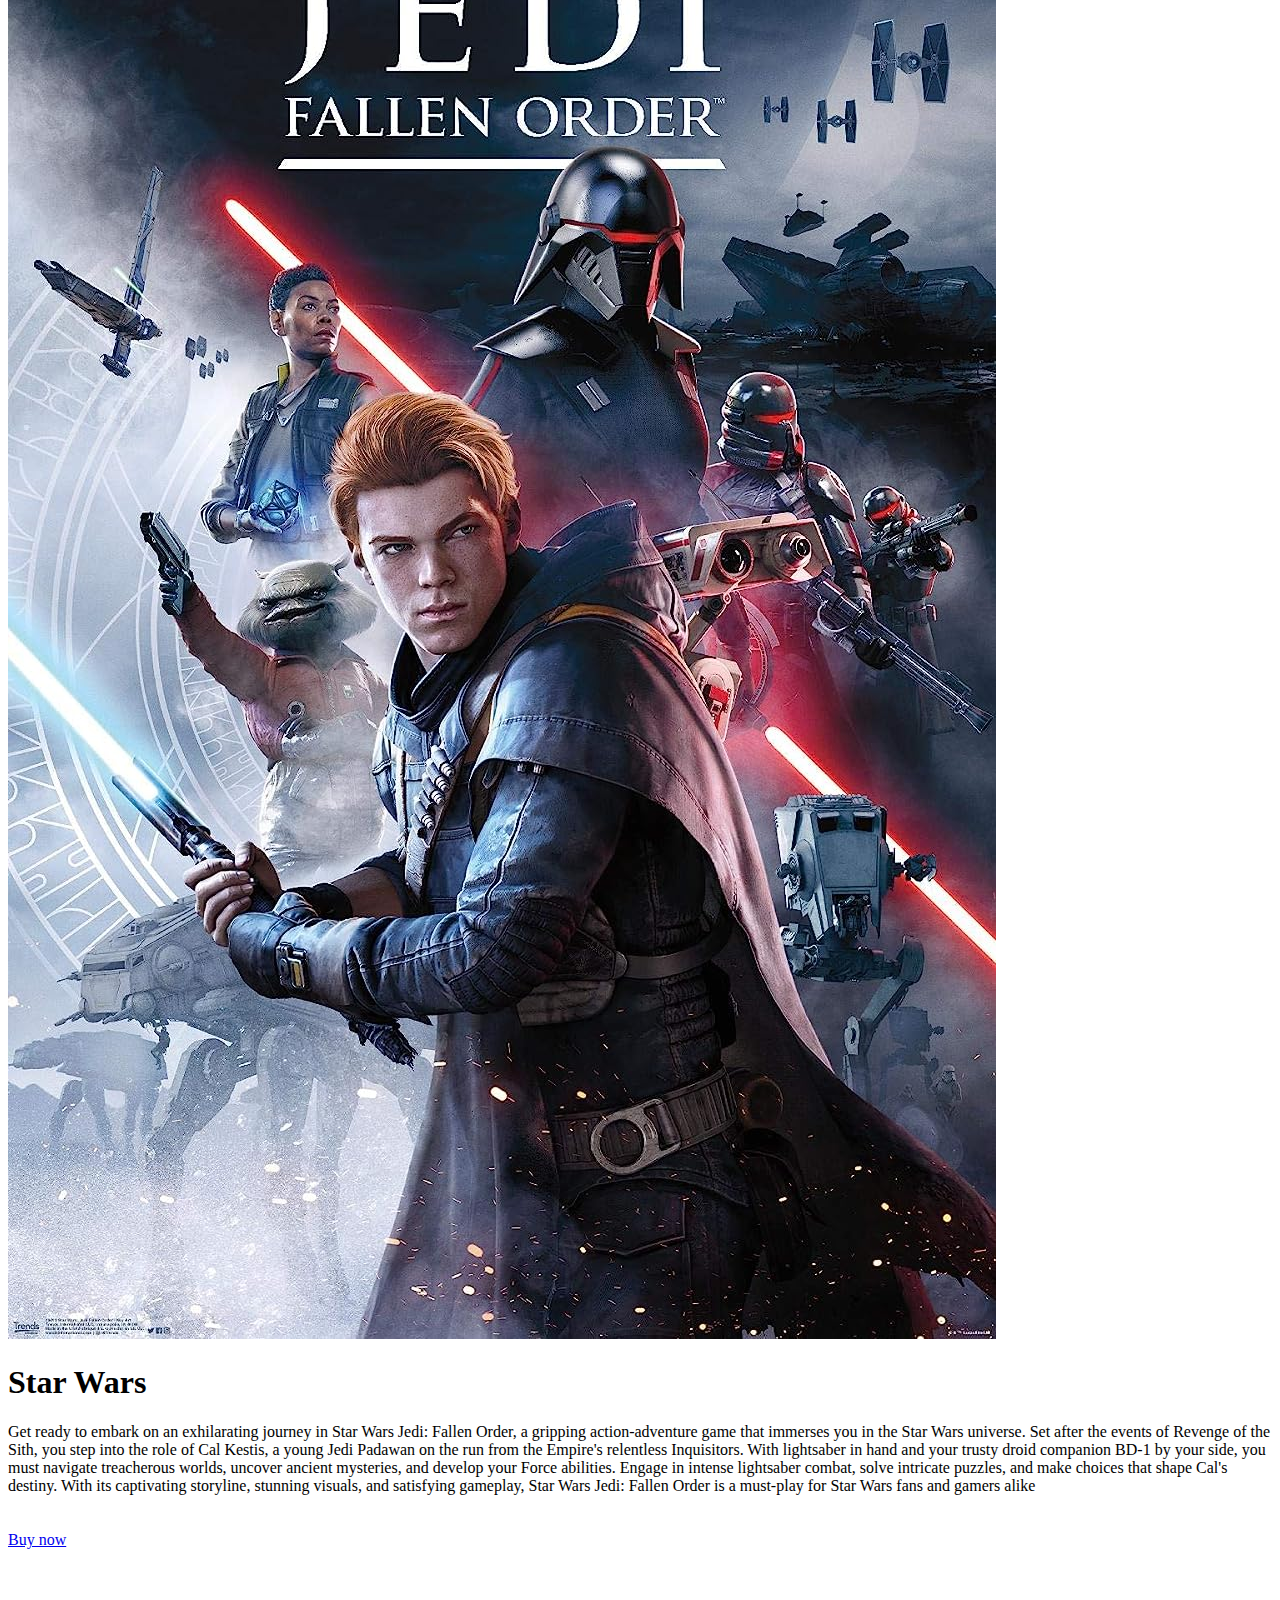
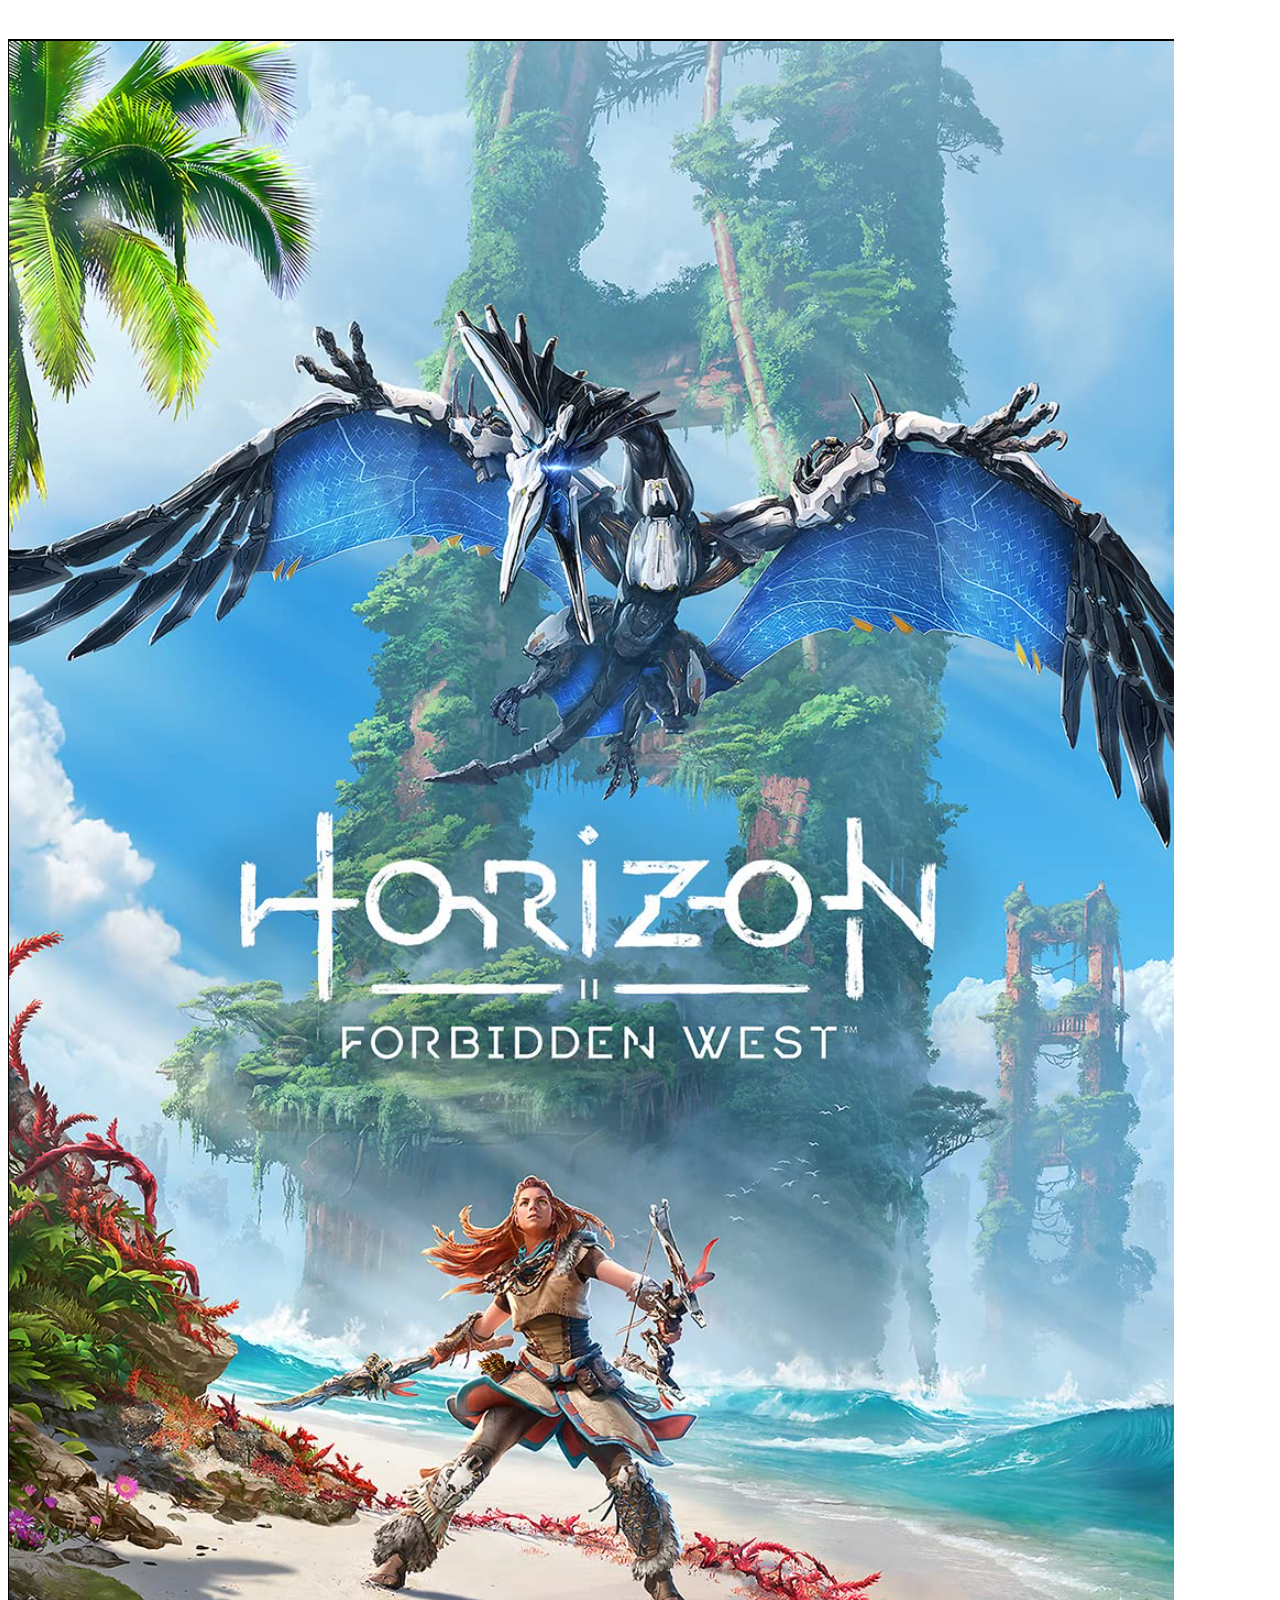
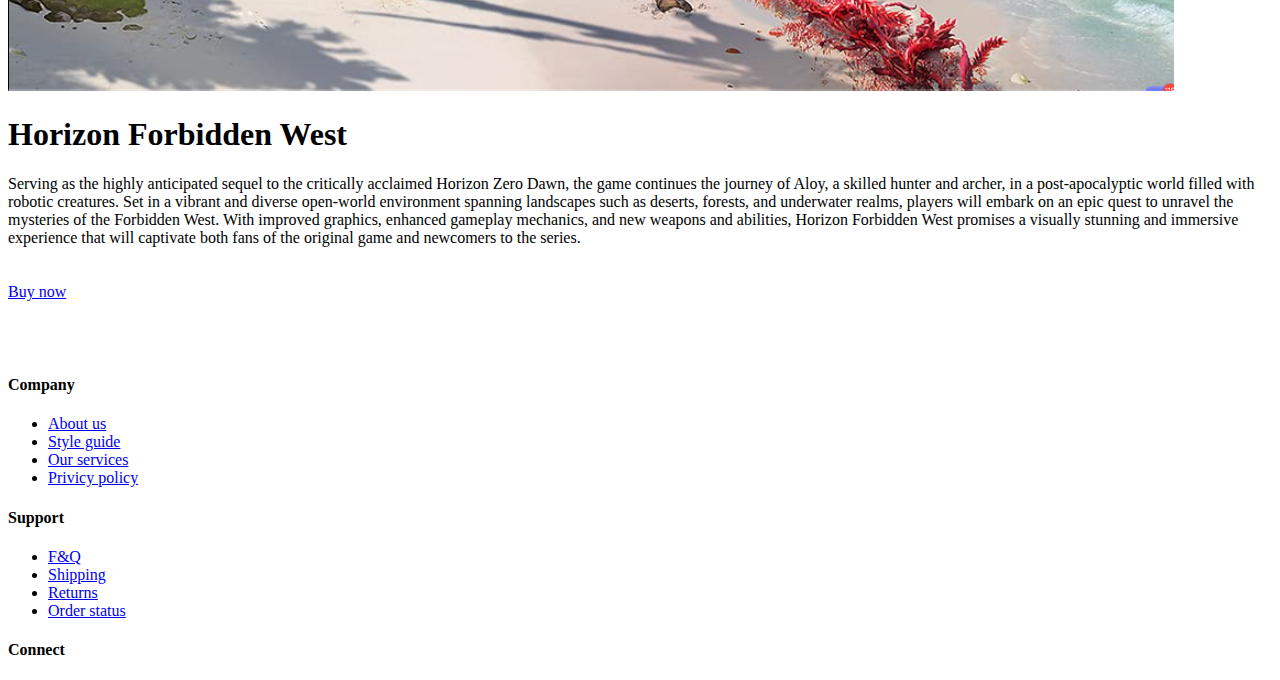
==== commit 4285a8b5: "Fixed page linking issues" ====
--- a/index.html
+++ b/index.html
@@ -28,7 +28,7 @@
             <i class="fa-solid fa-bars menu_icon" id="menu_icon"></i>
           </button>
           <div class="menu_container" id="hamburger_menu_contents">
-            <a href="#" class="nav-btn-link menu_item">New arrivals</a>
+            <a href="./new.html" class="nav-btn-link menu_item">New arrivals</a>
             <a href="#" class="nav-btn-link menu_item">Sale</a>
             <a href="#" class="nav-btn-link menu_item">Games</a>
             <a href="./browse.html" class="nav-btn-link menu_item">Browse</a>
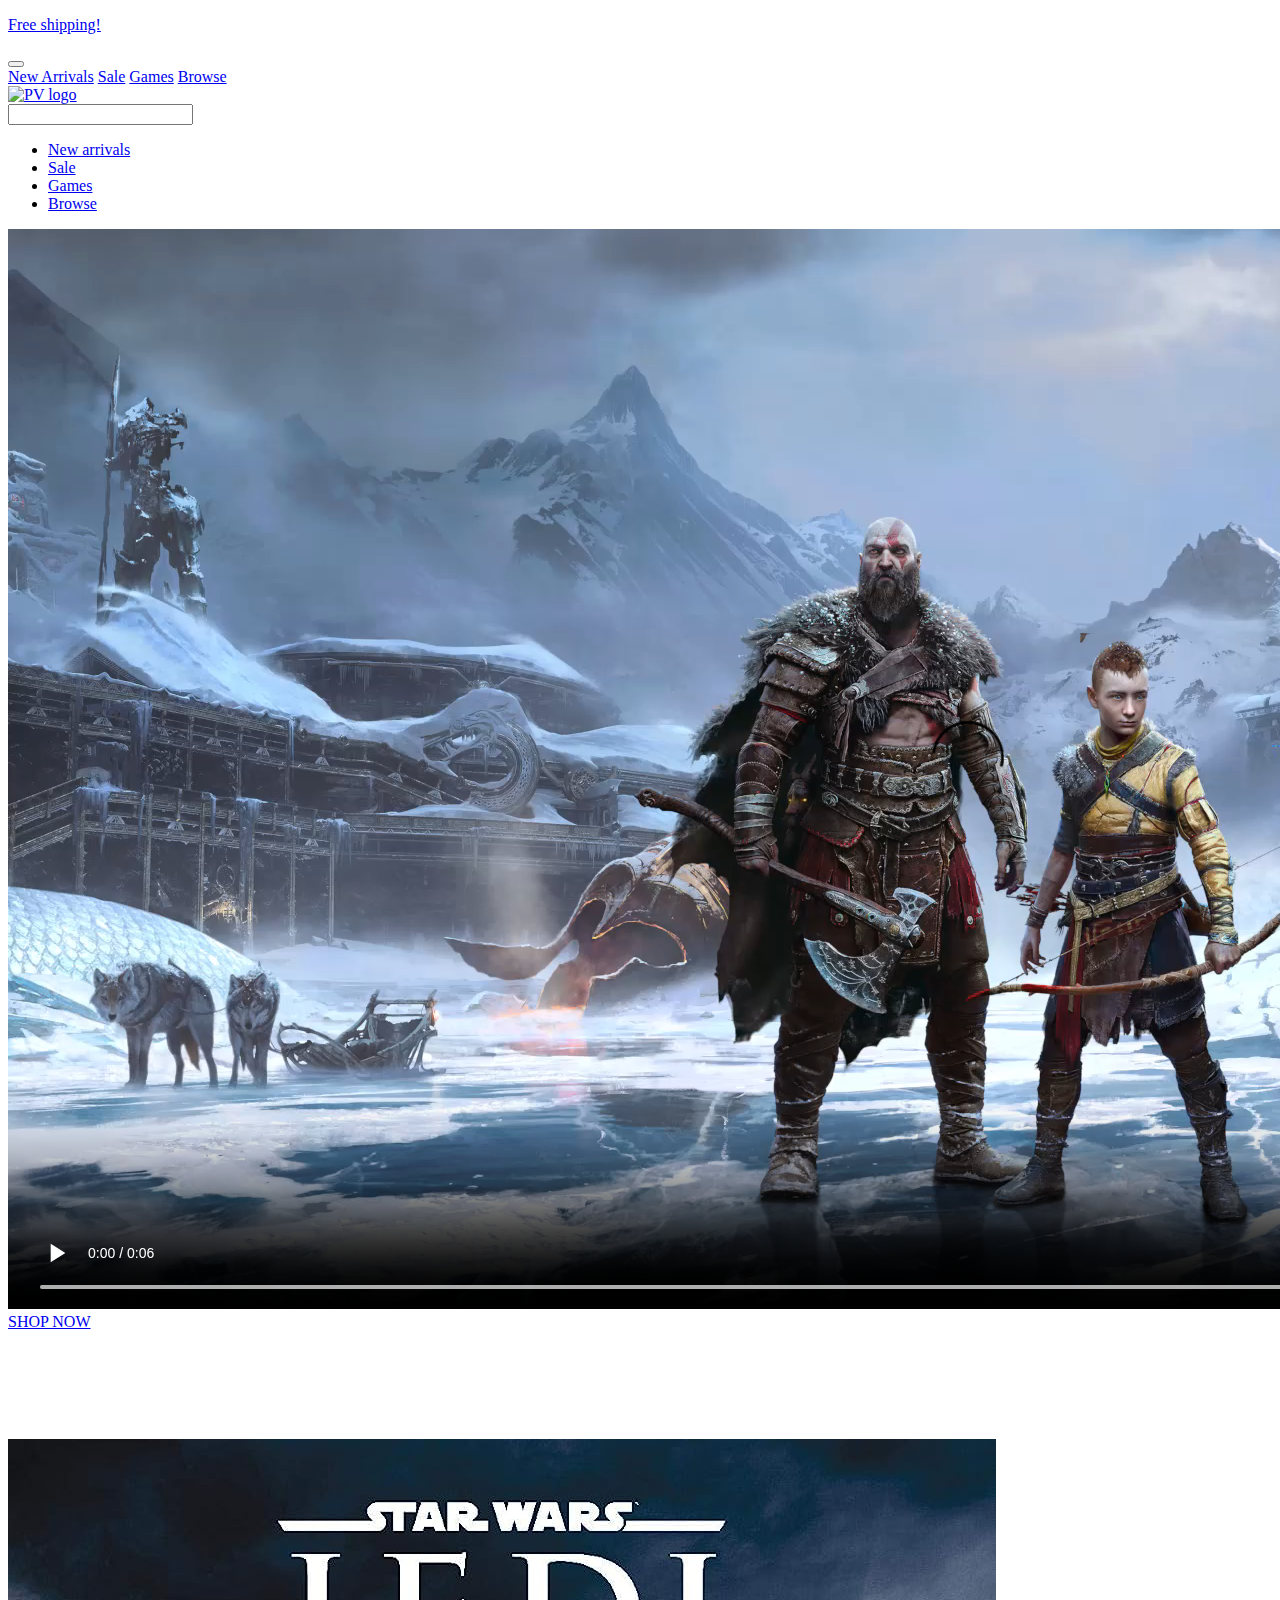
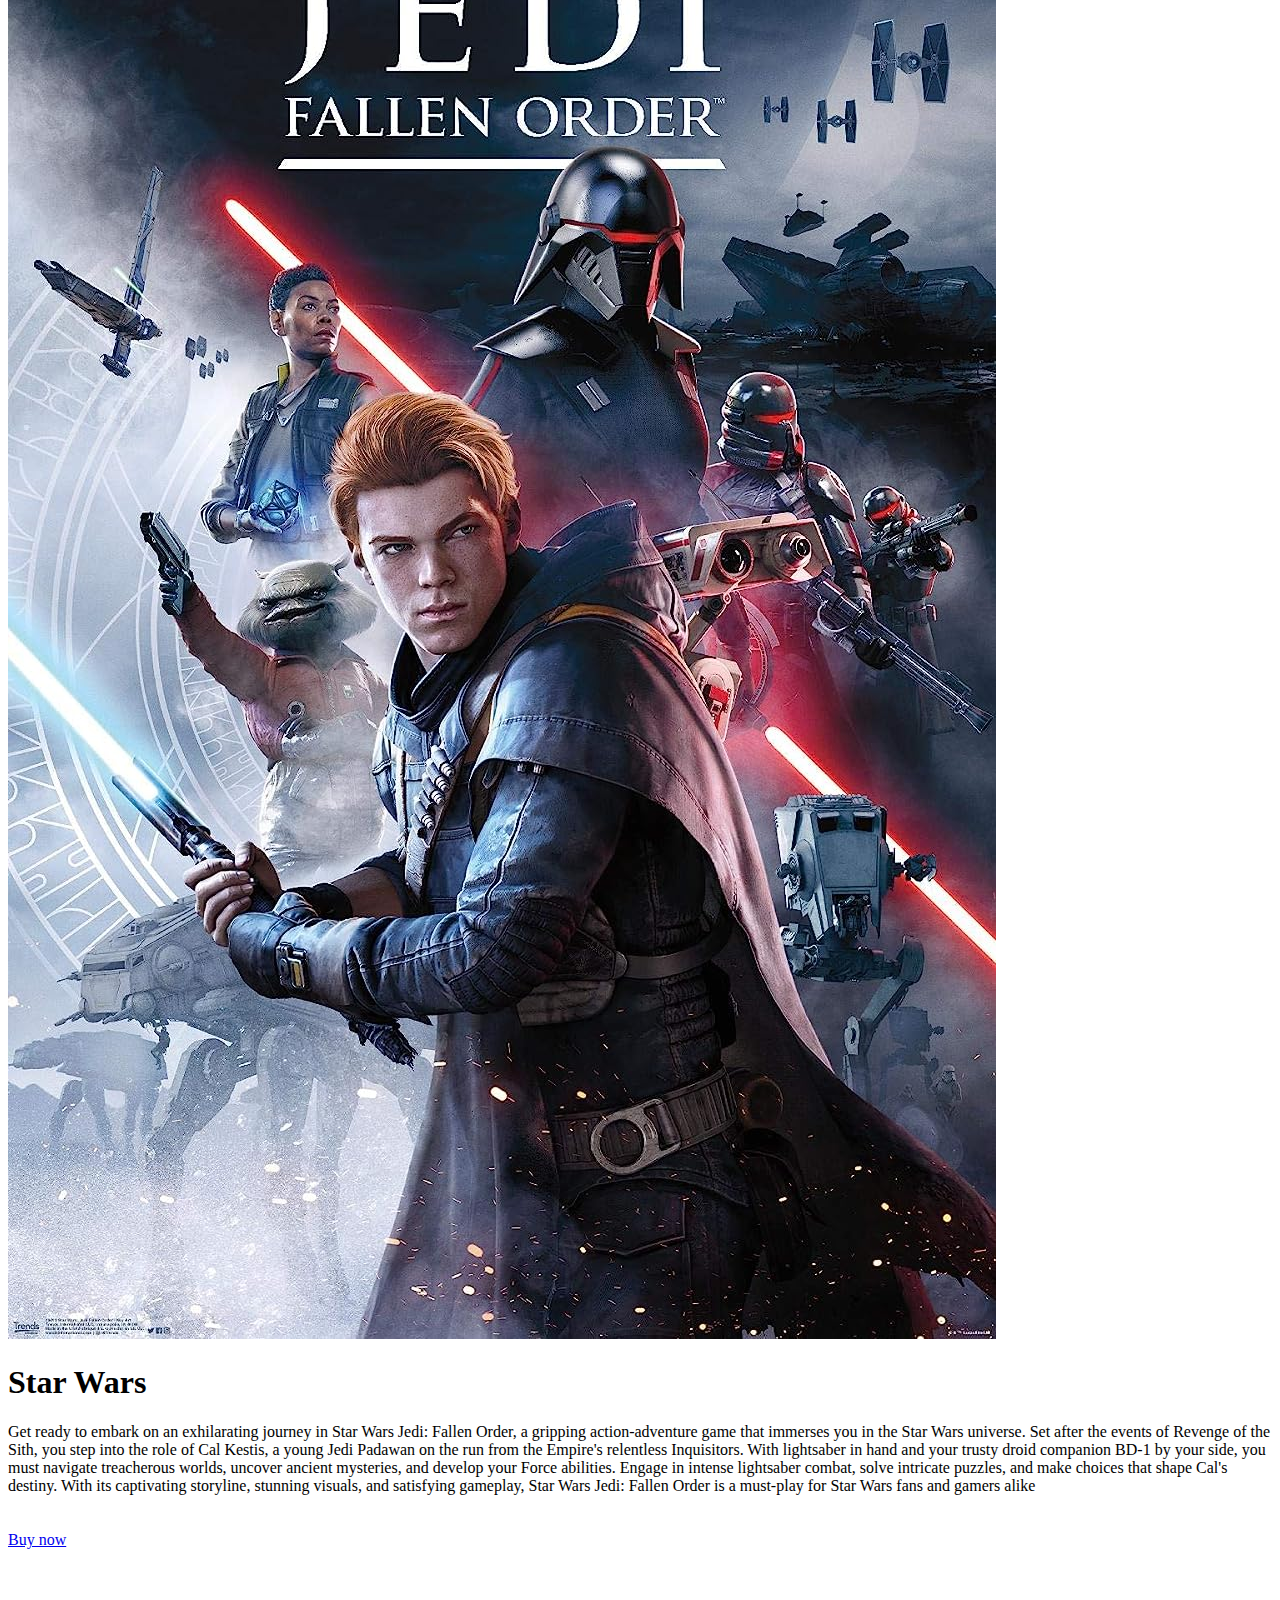
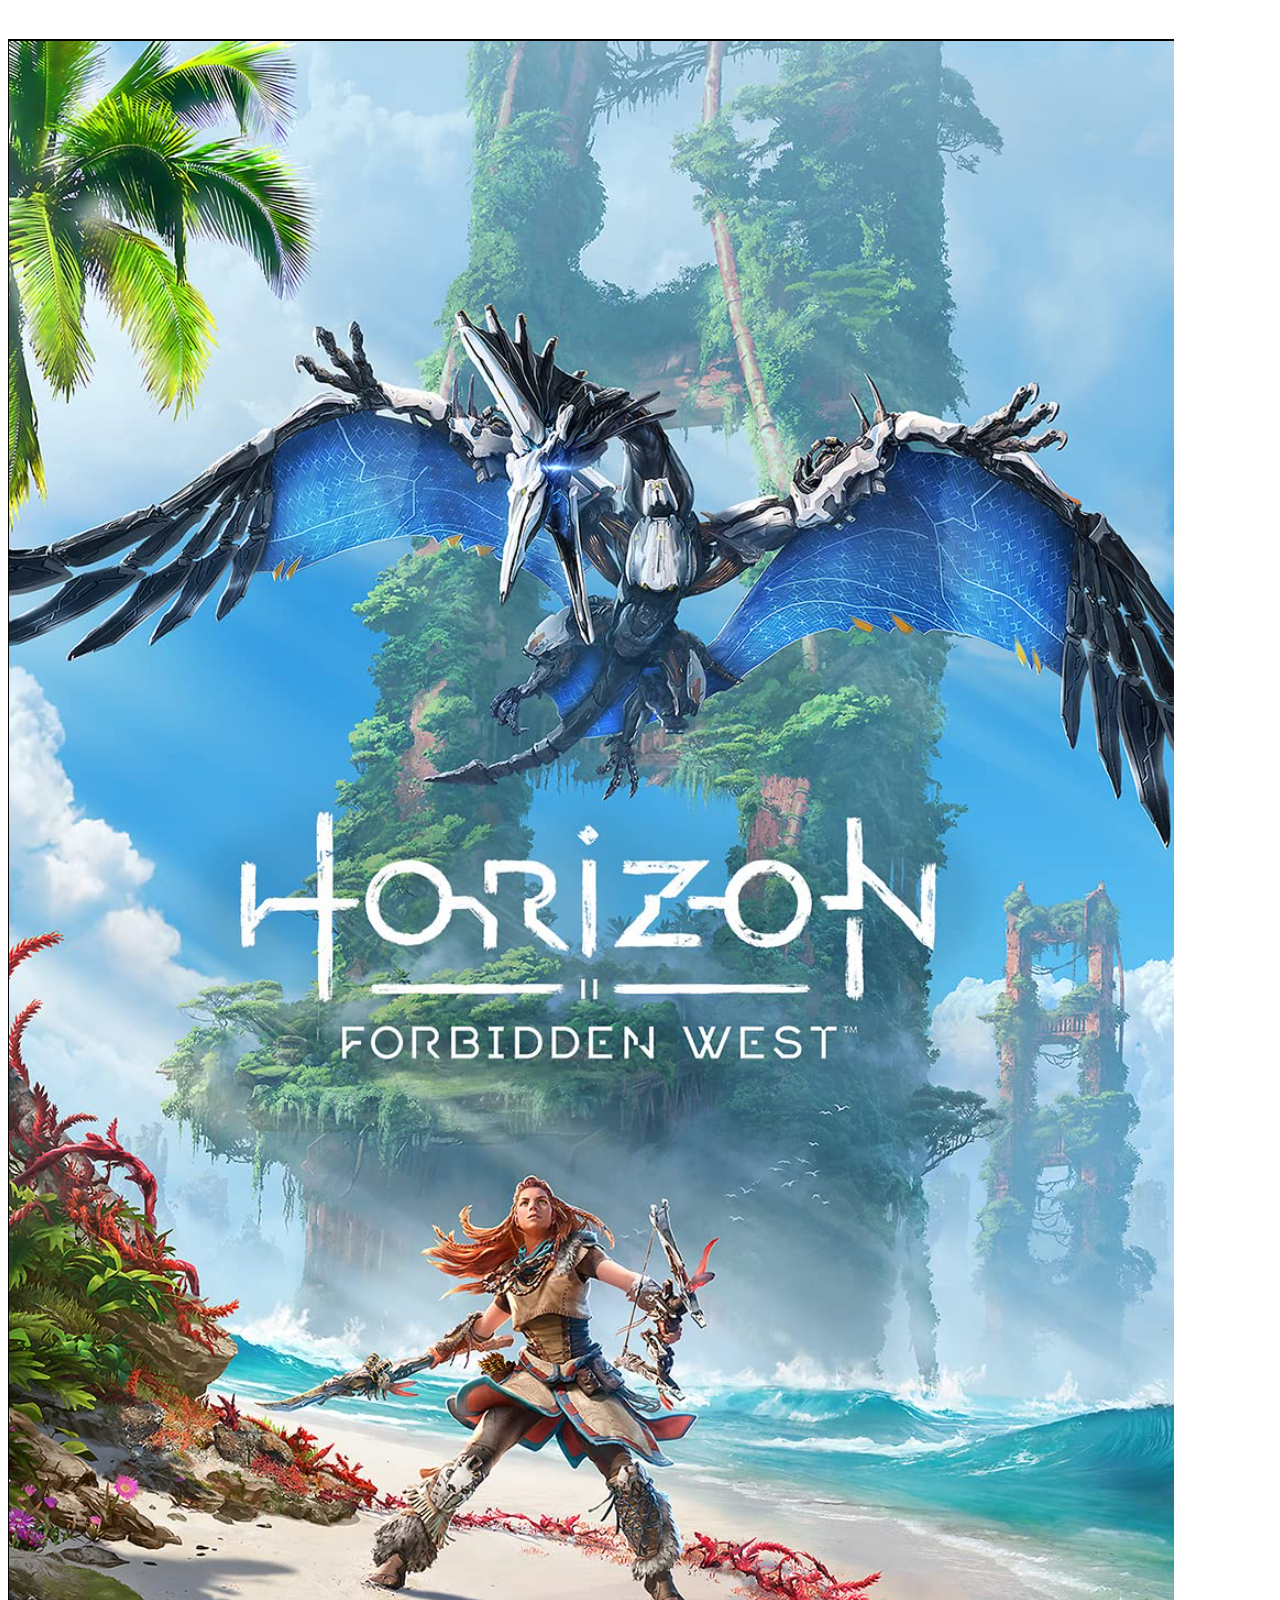
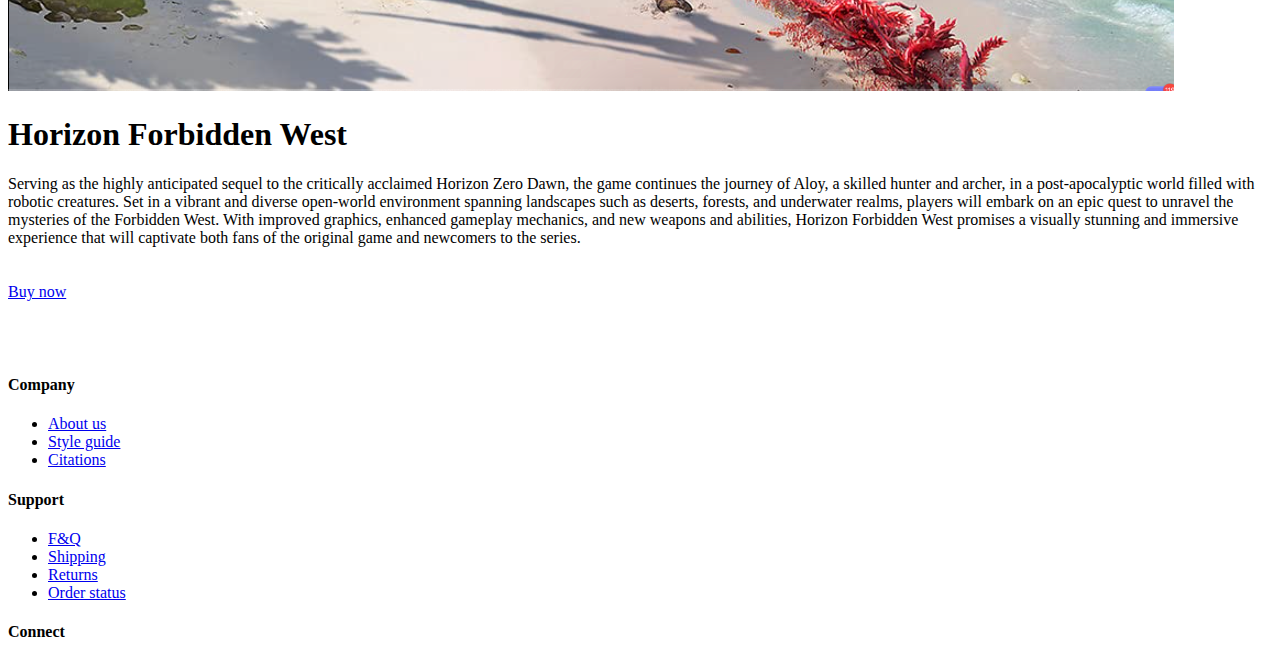
==== commit 2e310115: "Made new changes" ====
--- a/index.html
+++ b/index.html
@@ -11,15 +11,15 @@
   <link href="./css/browse.css" rel="stylesheet" />
   <link href="./css/flexbox.css" rel="stylesheet" />
   <link href="./css/fonts.css" rel="stylesheet" />
-  <script src="./script.js"></script>
+  <script src="./js/script.js"></script>
 
 </head>
 
 <body>
-  <div class="header-top">
-    <p><a href="#">Free shipping!</a></p>
-  </div>
   <header>
+    <div class="header-top">
+      <p><a href="#">Free shipping!</a></p>
+    </div>
 
     <div class="header-mid">
       <div class="mobile-icon">
@@ -28,11 +28,14 @@
             <i class="fa-solid fa-bars menu_icon" id="menu_icon"></i>
           </button>
           <div class="menu_container" id="hamburger_menu_contents">
-            <a href="./new.html" class="nav-btn-link menu_item">New arrivals</a>
+
+            <a href="./new.html" class="nav-btn-link menu_item">New Arrivals</a>
             <a href="#" class="nav-btn-link menu_item">Sale</a>
             <a href="#" class="nav-btn-link menu_item">Games</a>
             <a href="./browse.html" class="nav-btn-link menu_item">Browse</a>
           </div>
+
+
         </div>
       </div>
 
@@ -55,7 +58,7 @@
       <div class="header-bot">
         <nav>
           <ul>
-            <li><a href="#" class="nav-btn-link">New arrivals</a></li>
+            <li><a href="./new.html" class="nav-btn-link">New arrivals</a></li>
             <li><a href="#" class="nav-btn-link">Sale</a></li>
             <li><a href="#" class="nav-btn-link">Games</a></li>
             <li><a href="browse.html" class="nav-btn-link">Browse</a></li>
@@ -68,9 +71,9 @@
   <main>
     <div class="herohead">
       <div class="hero">
-        <video src="./Images/god-of-war-raganrok-video-hero-mobile-01-en-21oct22.mp4" controls="false" autoplay muted
+        <video src="./Images/god-of-war-raganrok-video-hero-mobile-01-en-21oct22.mp4" controls="false" controlsList="nodownload" autoplay
           loop></video>
-        <a href="#" class="btn-link">SHOP NOW</a>
+        <a href="browse.html" class="btn-link">SHOP NOW</a>
       </div>
       <br></br>
       <br></br>
@@ -150,10 +153,9 @@
       <div class="footer-col">
         <h4>Company</h4>
         <ul>
-          <li><a href="#">About us</a></li>
+          <li><a href="about.html">About us</a></li>
           <li><a href="guide.html">Style guide</a></li>
-          <li><a href="#">Our services</a></li>
-          <li><a href="#">Privicy policy</a></li>
+          <li><a href="citations.html">Citations</a></li>
         </ul>
       </div>
       <div class="footer-col">
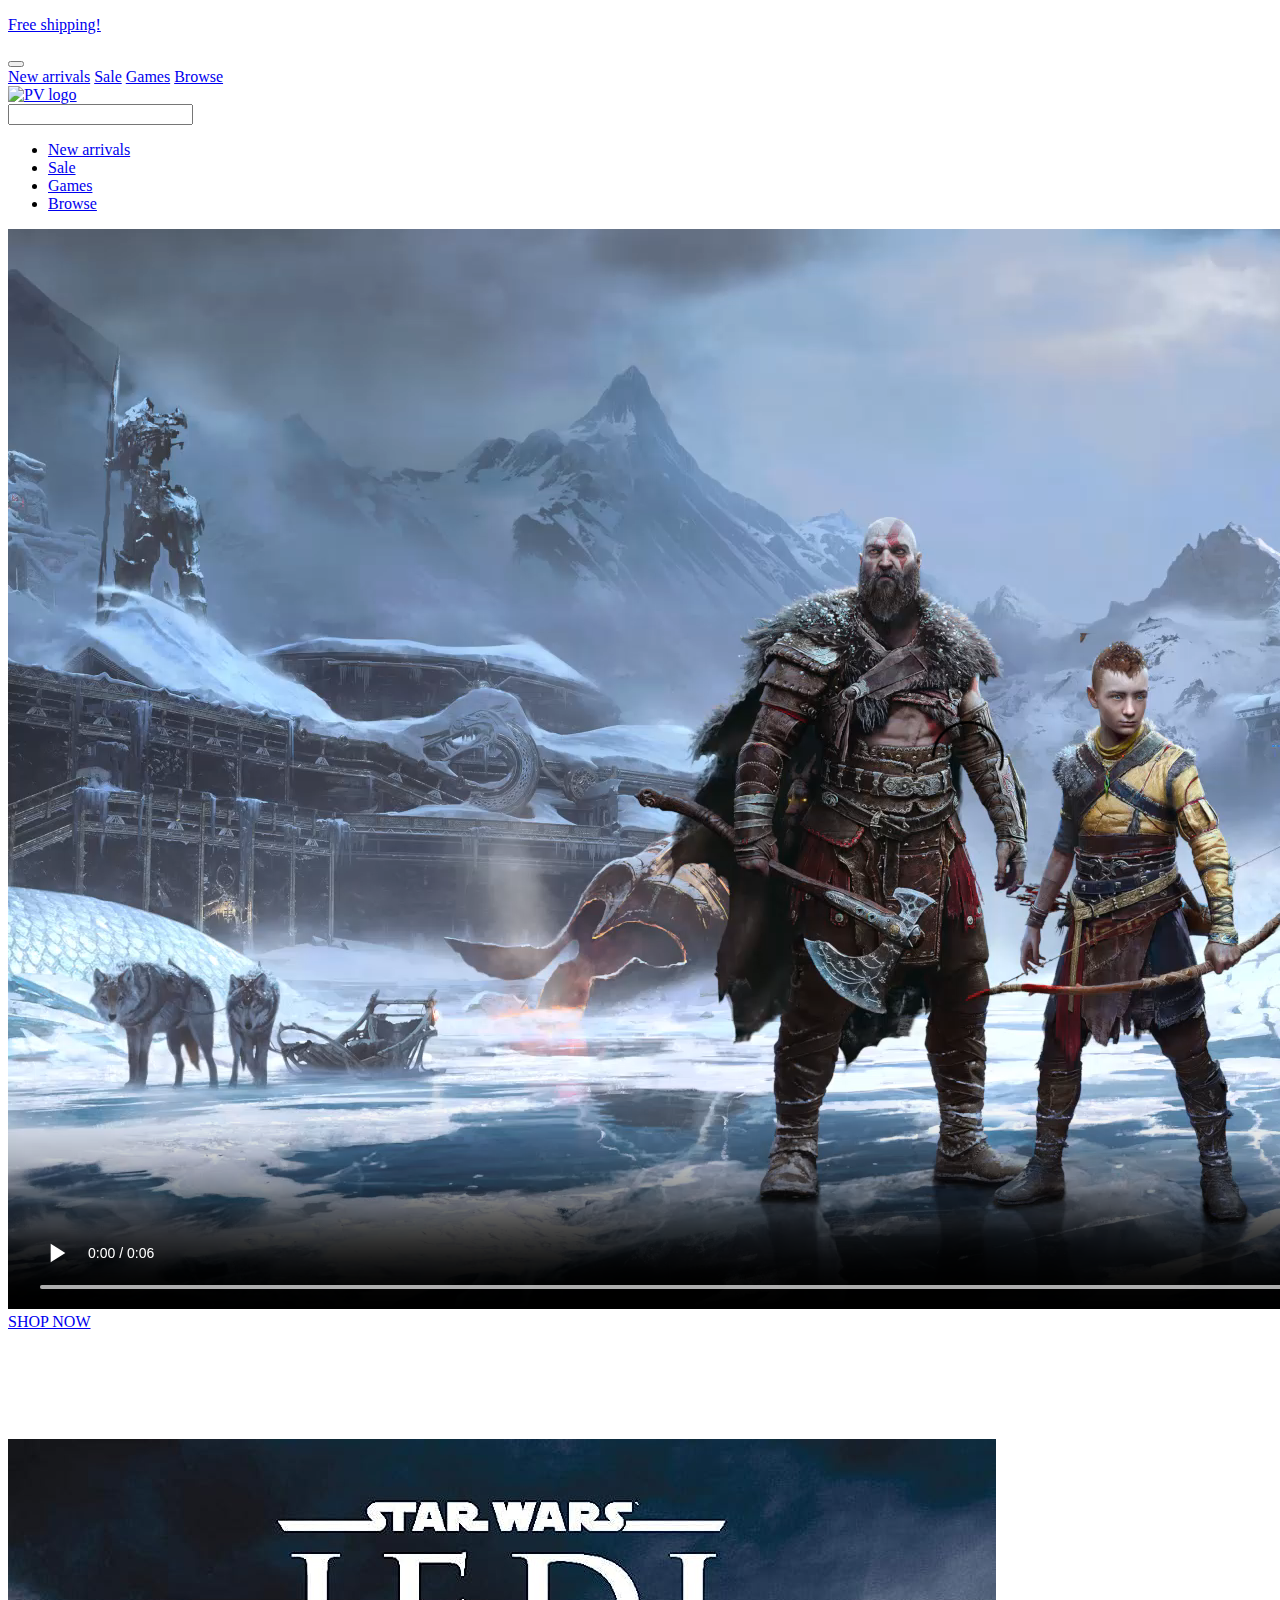
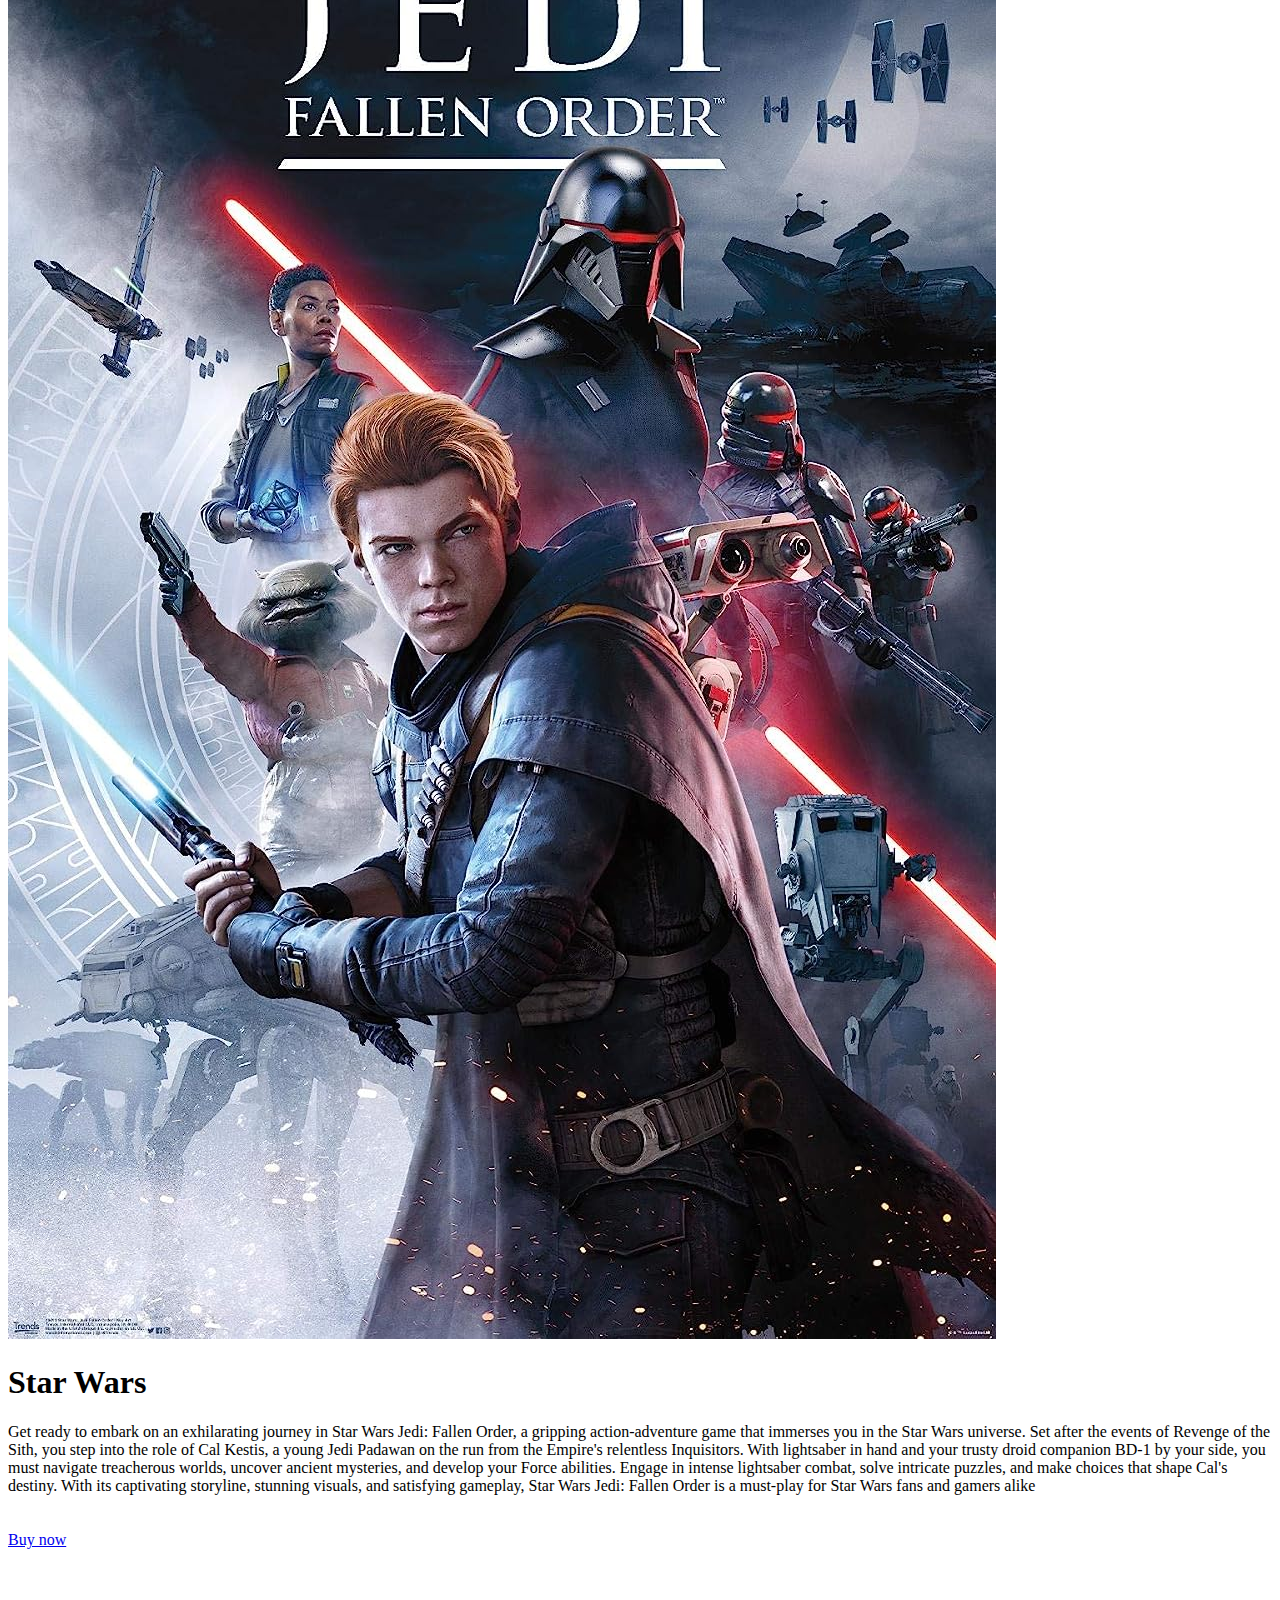
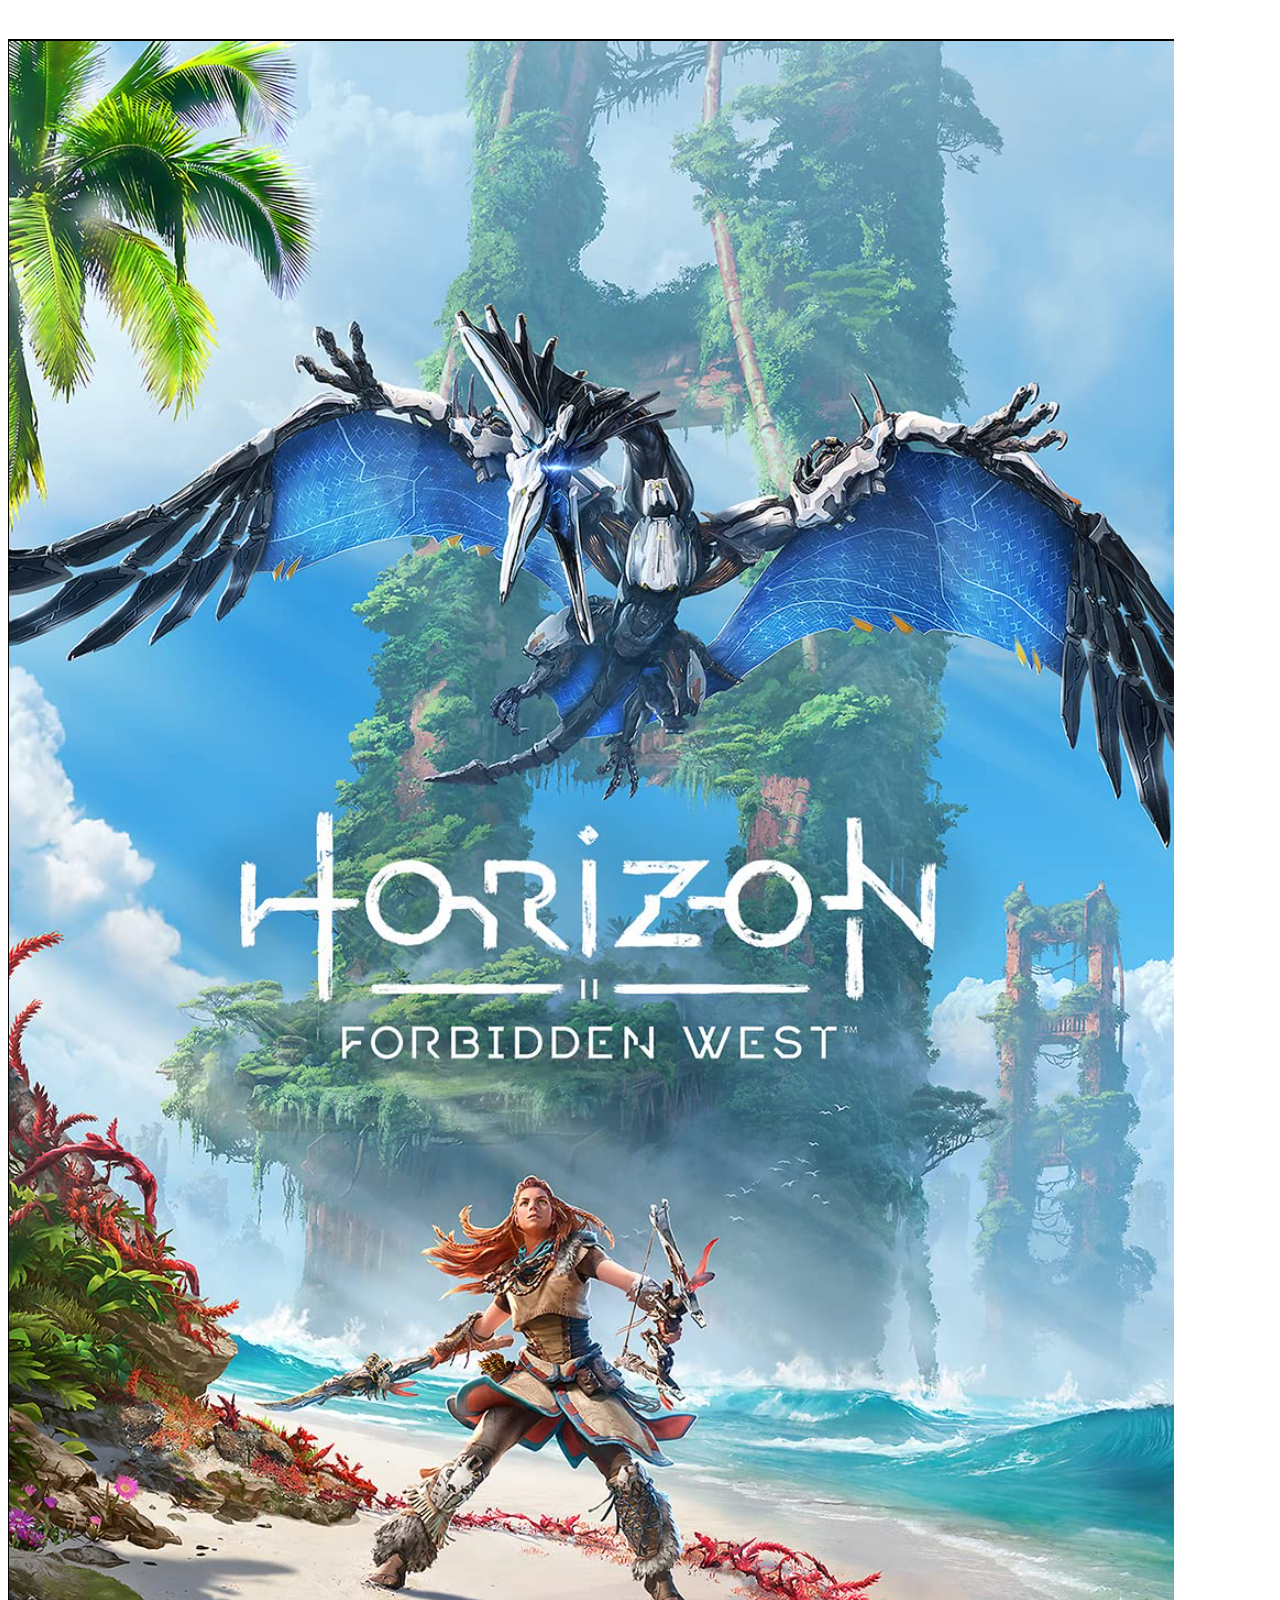
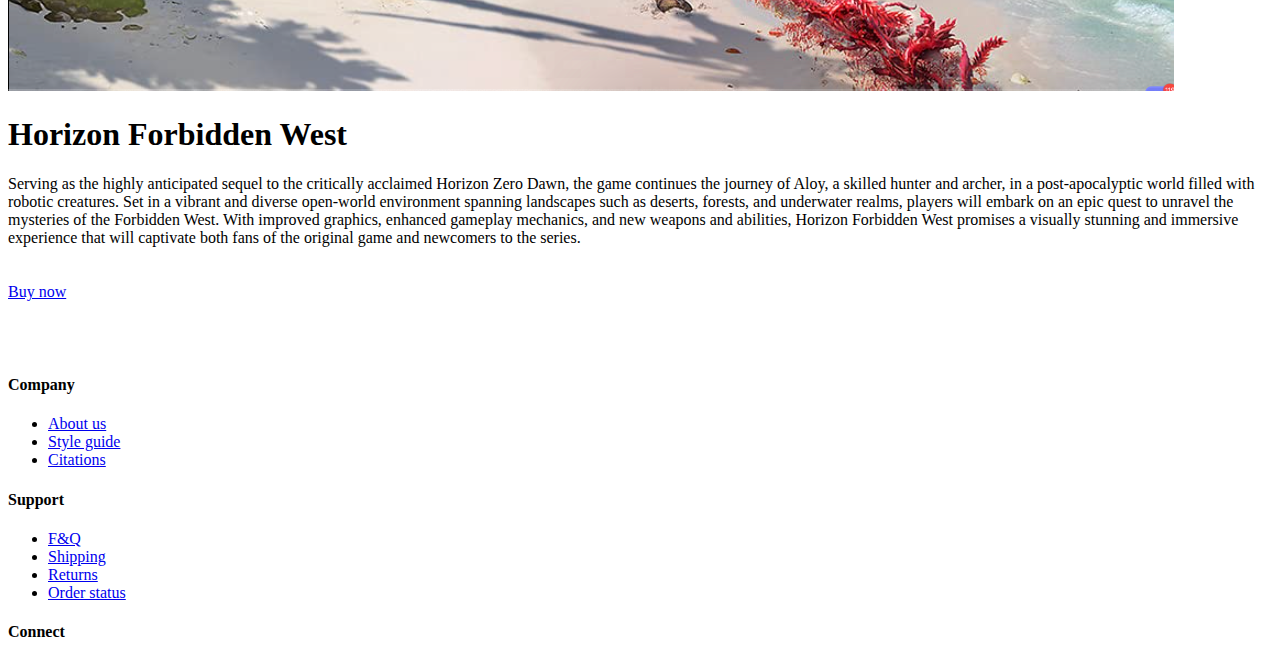
==== commit c2352a5e: "Merge remote-tracking branch 'origin/dev' into dev" ====
--- a/index.html
+++ b/index.html
@@ -11,15 +11,15 @@
   <link href="./css/browse.css" rel="stylesheet" />
   <link href="./css/flexbox.css" rel="stylesheet" />
   <link href="./css/fonts.css" rel="stylesheet" />
-  <script src="./js/script.js"></script>
+  <script src="./script.js"></script>
 
 </head>
 
 <body>
+  <div class="header-top">
+    <p><a href="#">Free shipping!</a></p>
+  </div>
   <header>
-    <div class="header-top">
-      <p><a href="#">Free shipping!</a></p>
-    </div>
 
     <div class="header-mid">
       <div class="mobile-icon">
@@ -28,14 +28,11 @@
             <i class="fa-solid fa-bars menu_icon" id="menu_icon"></i>
           </button>
           <div class="menu_container" id="hamburger_menu_contents">
-
-            <a href="./new.html" class="nav-btn-link menu_item">New Arrivals</a>
+            <a href="./new.html" class="nav-btn-link menu_item">New arrivals</a>
             <a href="#" class="nav-btn-link menu_item">Sale</a>
             <a href="#" class="nav-btn-link menu_item">Games</a>
             <a href="./browse.html" class="nav-btn-link menu_item">Browse</a>
           </div>
-
-
         </div>
       </div>
 
@@ -58,7 +55,7 @@
       <div class="header-bot">
         <nav>
           <ul>
-            <li><a href="./new.html" class="nav-btn-link">New arrivals</a></li>
+            <li><a href="#" class="nav-btn-link">New arrivals</a></li>
             <li><a href="#" class="nav-btn-link">Sale</a></li>
             <li><a href="#" class="nav-btn-link">Games</a></li>
             <li><a href="browse.html" class="nav-btn-link">Browse</a></li>
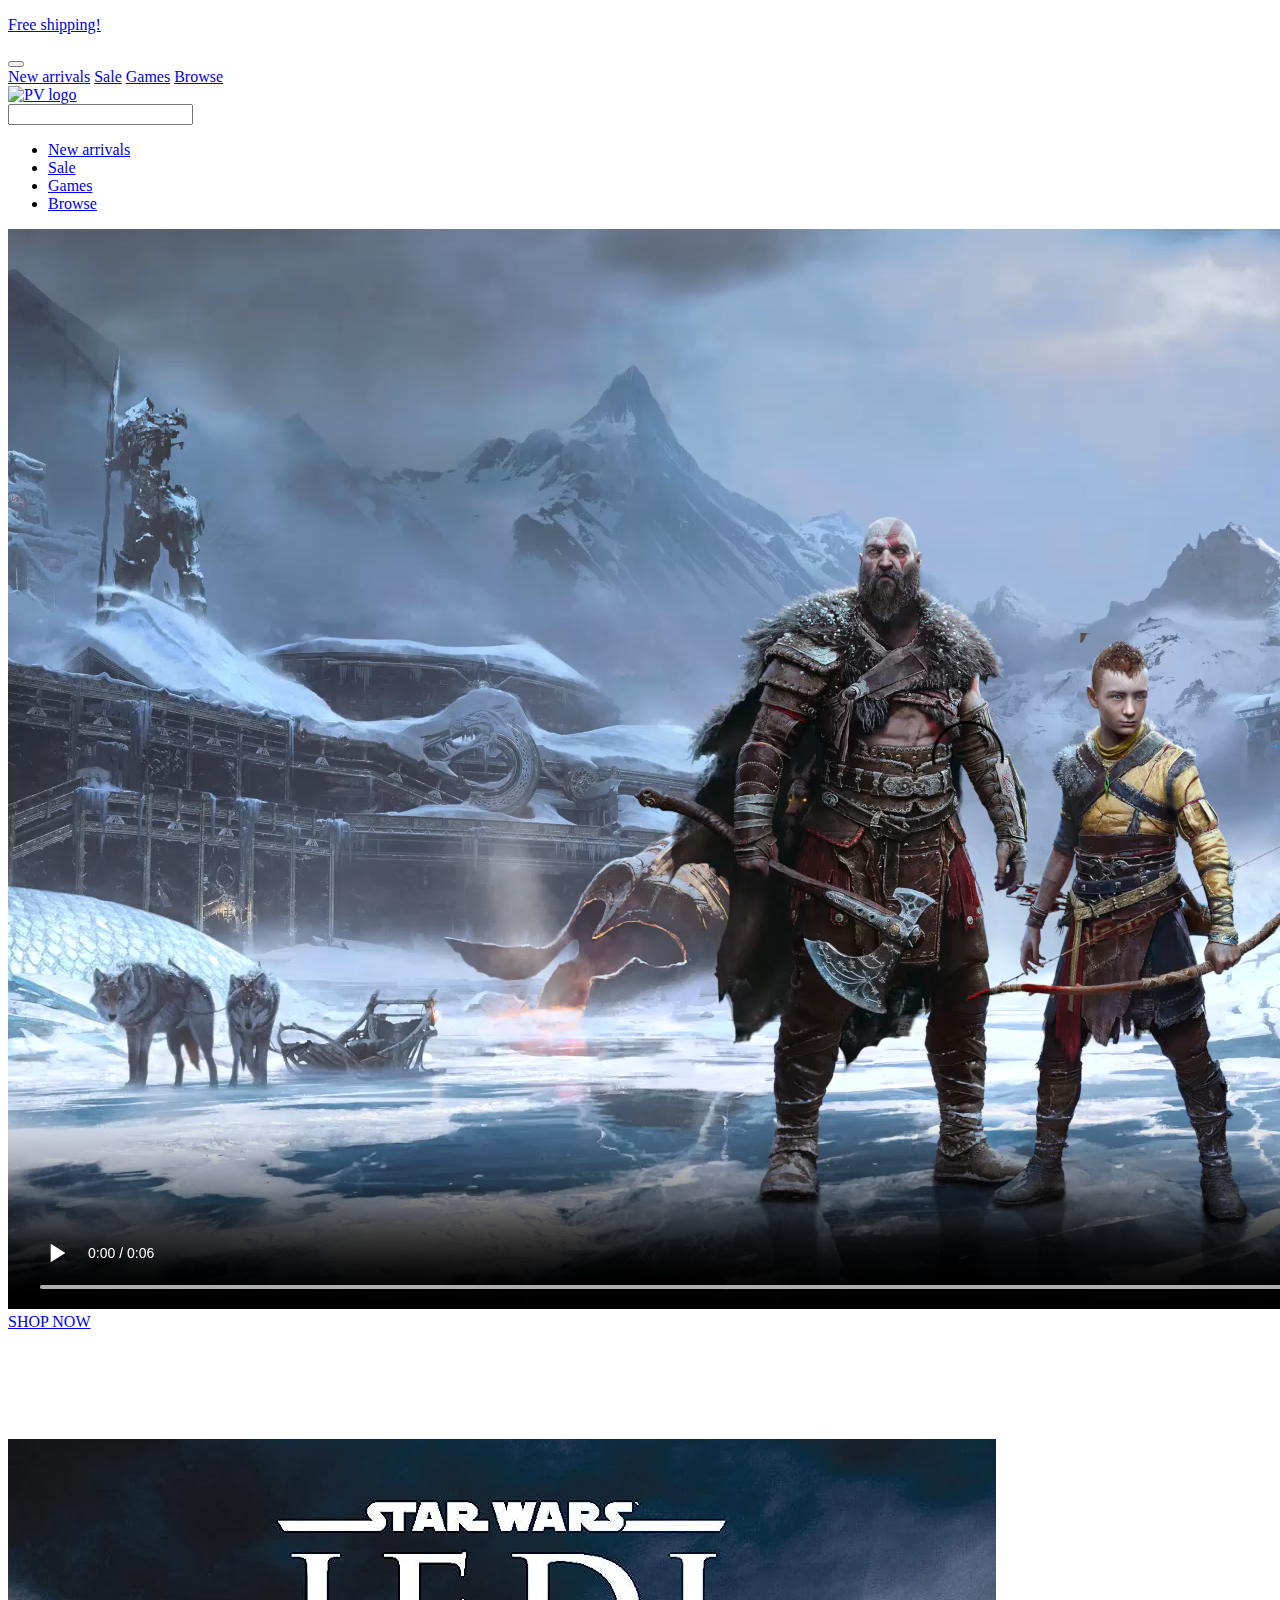
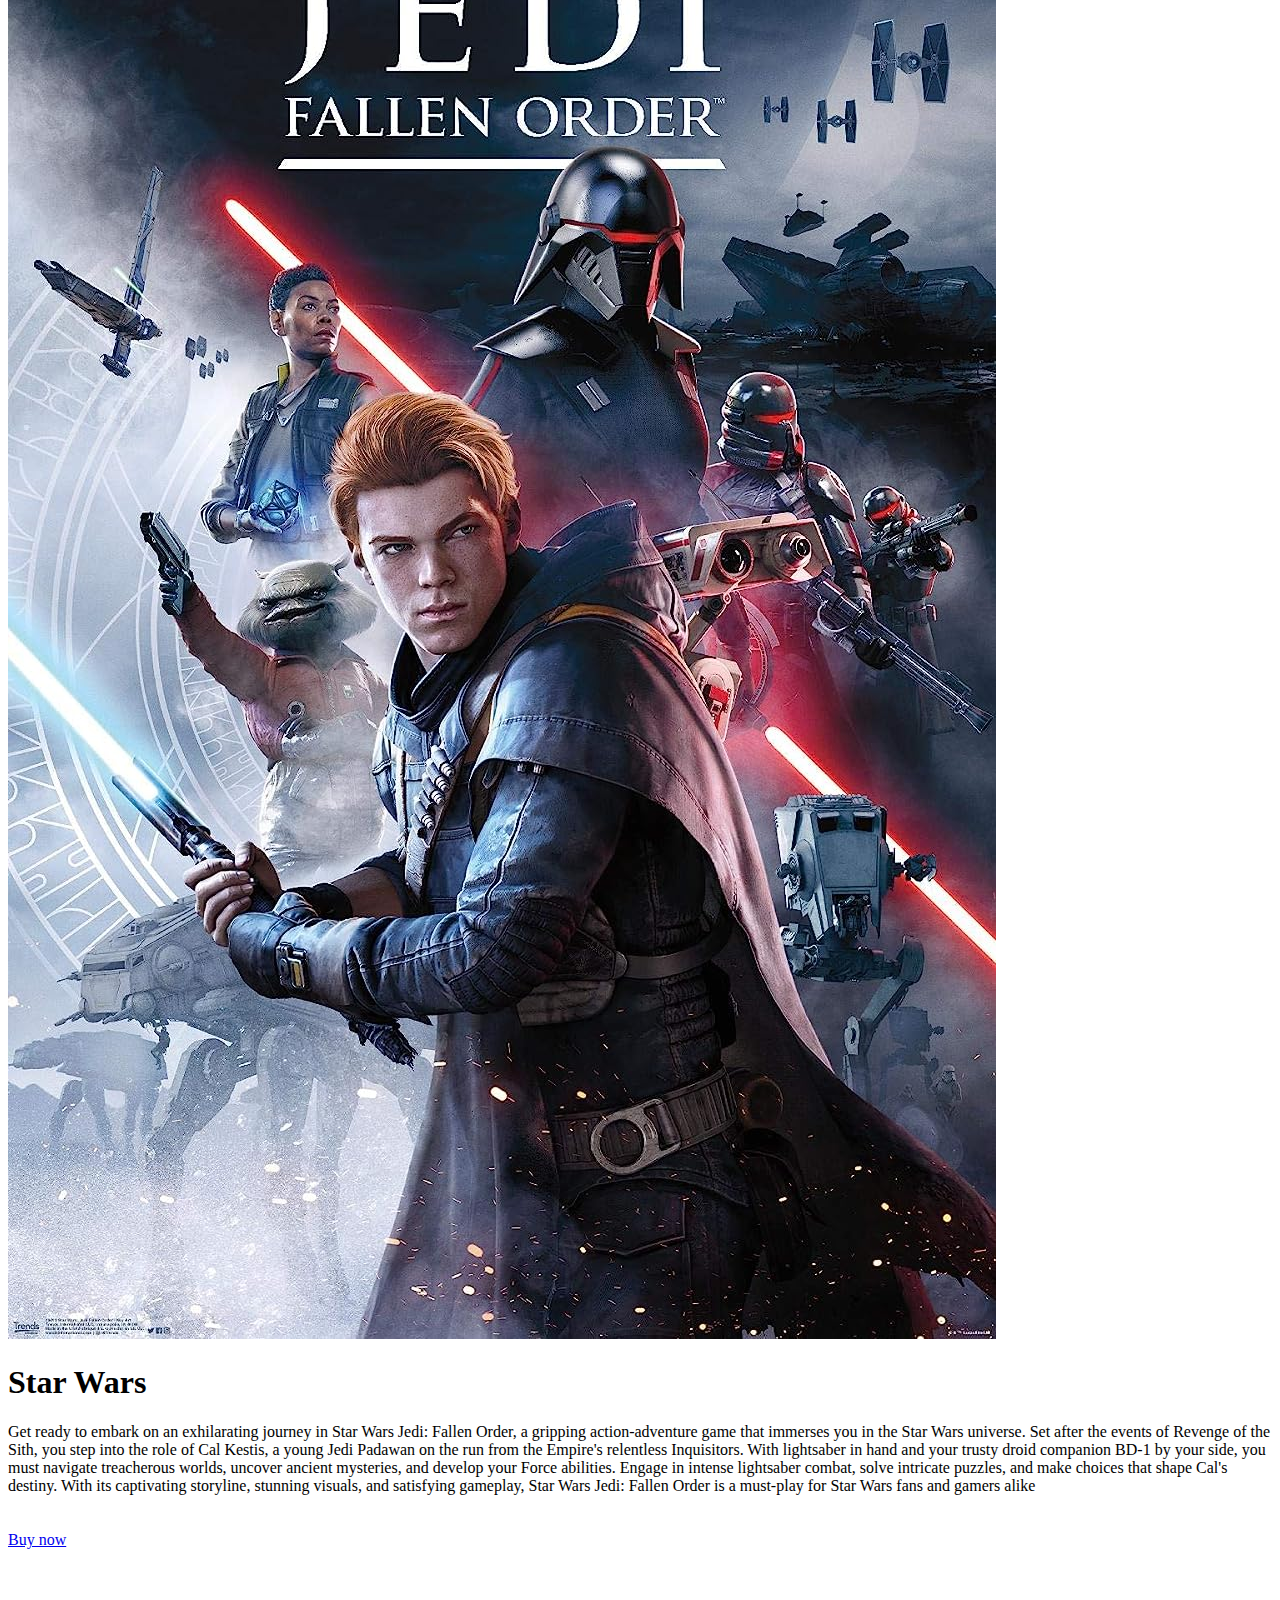
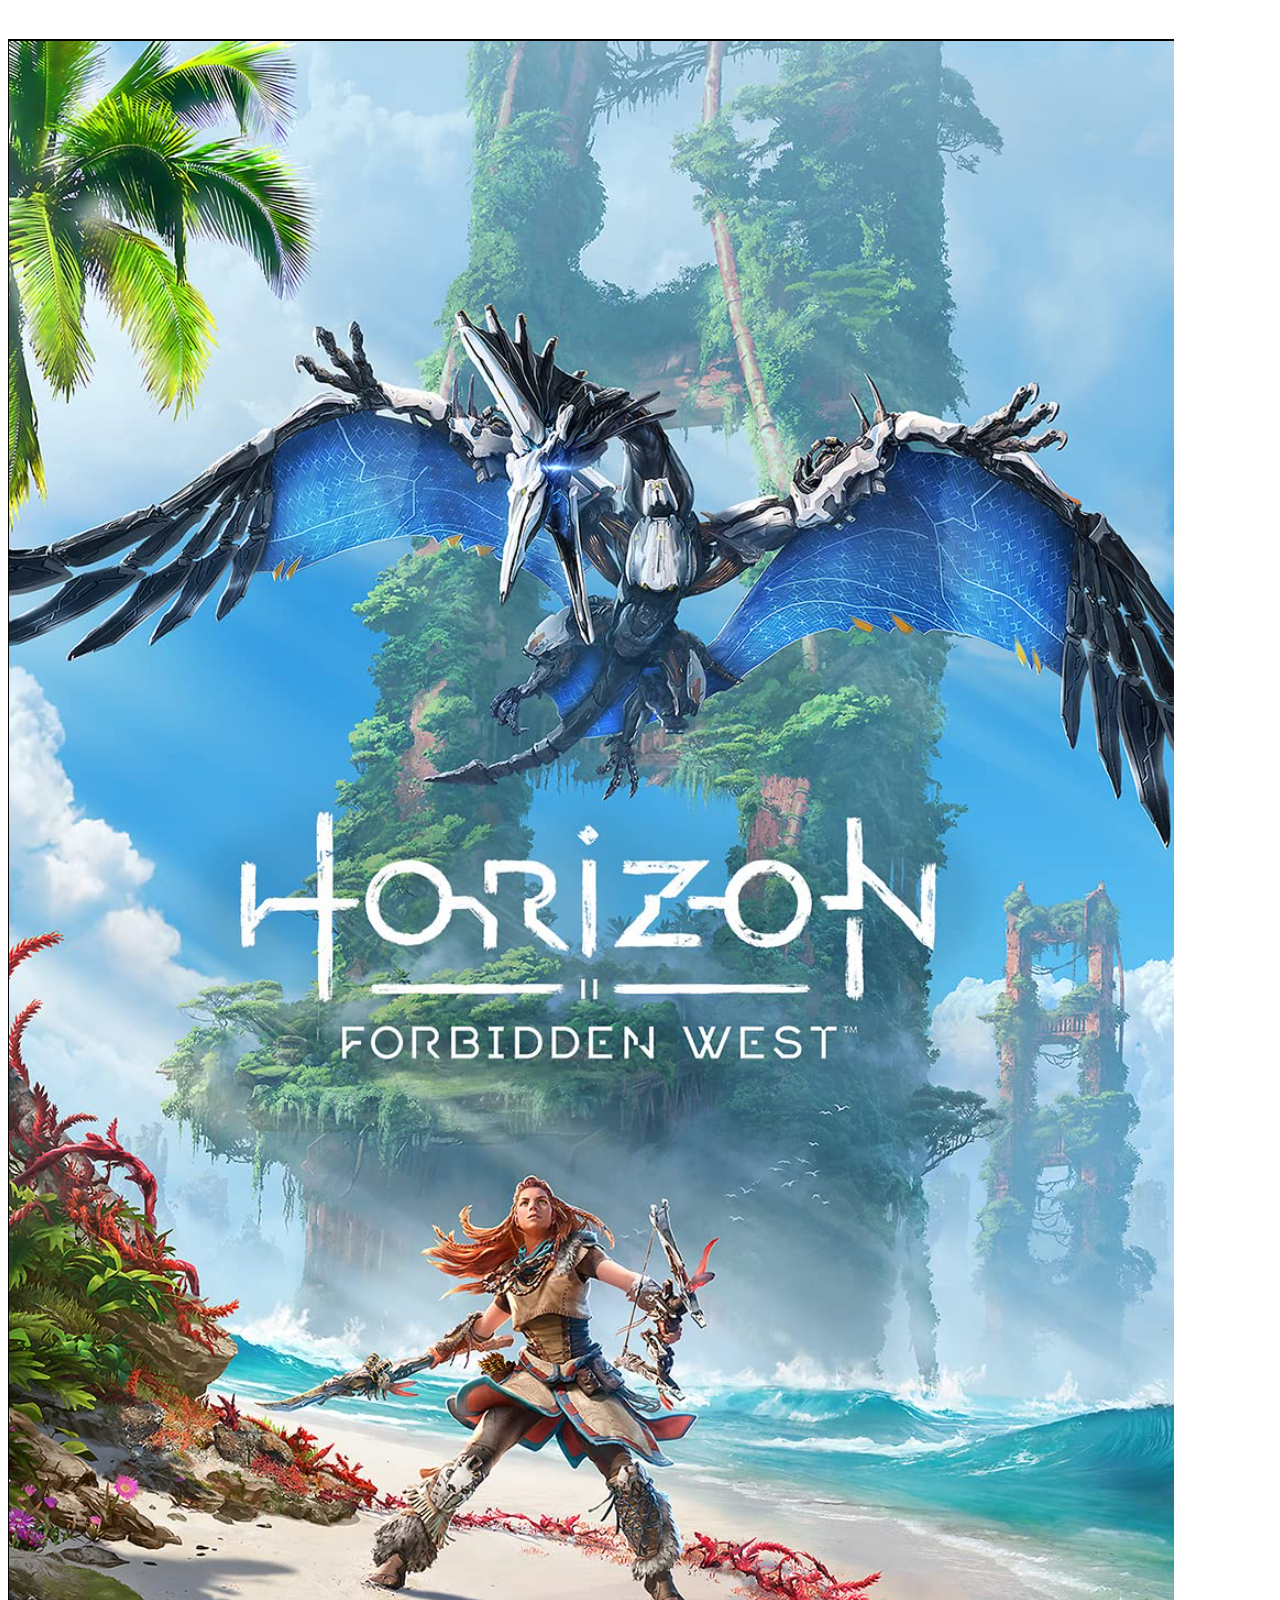
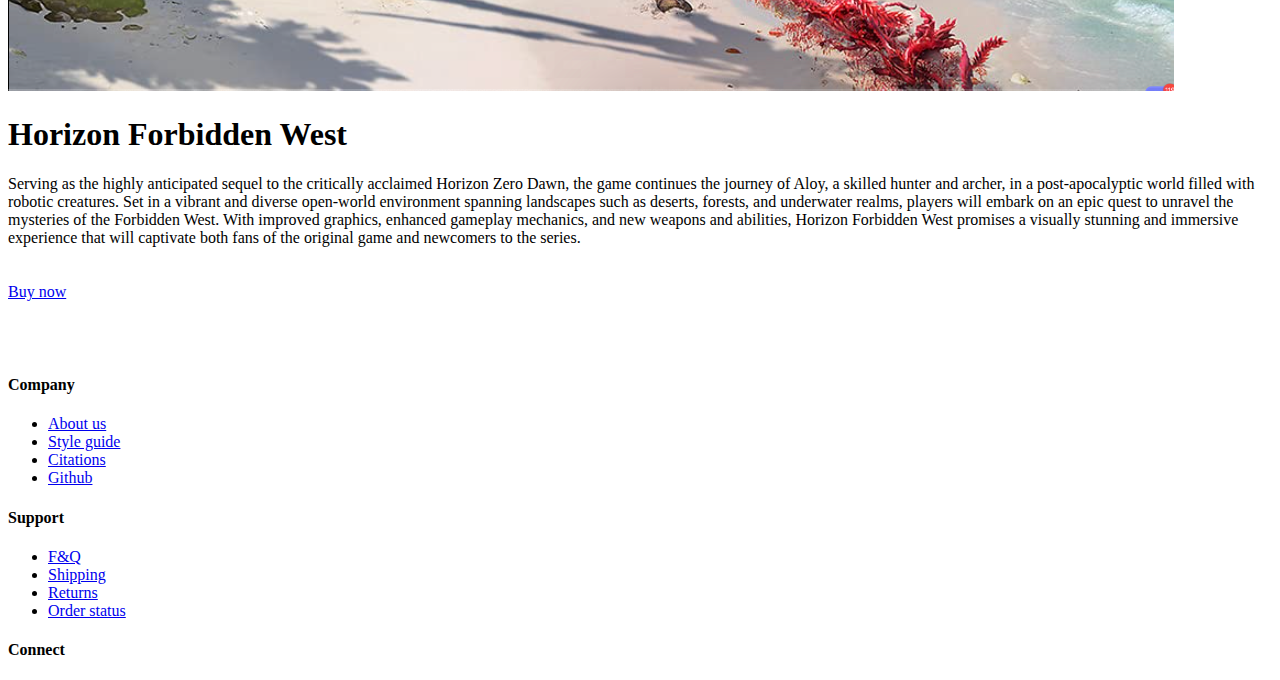
==== commit 8b265819: "Update index.html" ====
--- a/index.html
+++ b/index.html
@@ -153,6 +153,7 @@
           <li><a href="about.html">About us</a></li>
           <li><a href="guide.html">Style guide</a></li>
           <li><a href="citations.html">Citations</a></li>
+          <li><a href="https://github.com/zimbiotic/PlayVista">Github</a></li>
         </ul>
       </div>
       <div class="footer-col">
@@ -182,4 +183,4 @@
   </div>
 </footer>
 
-</html>+</html>
